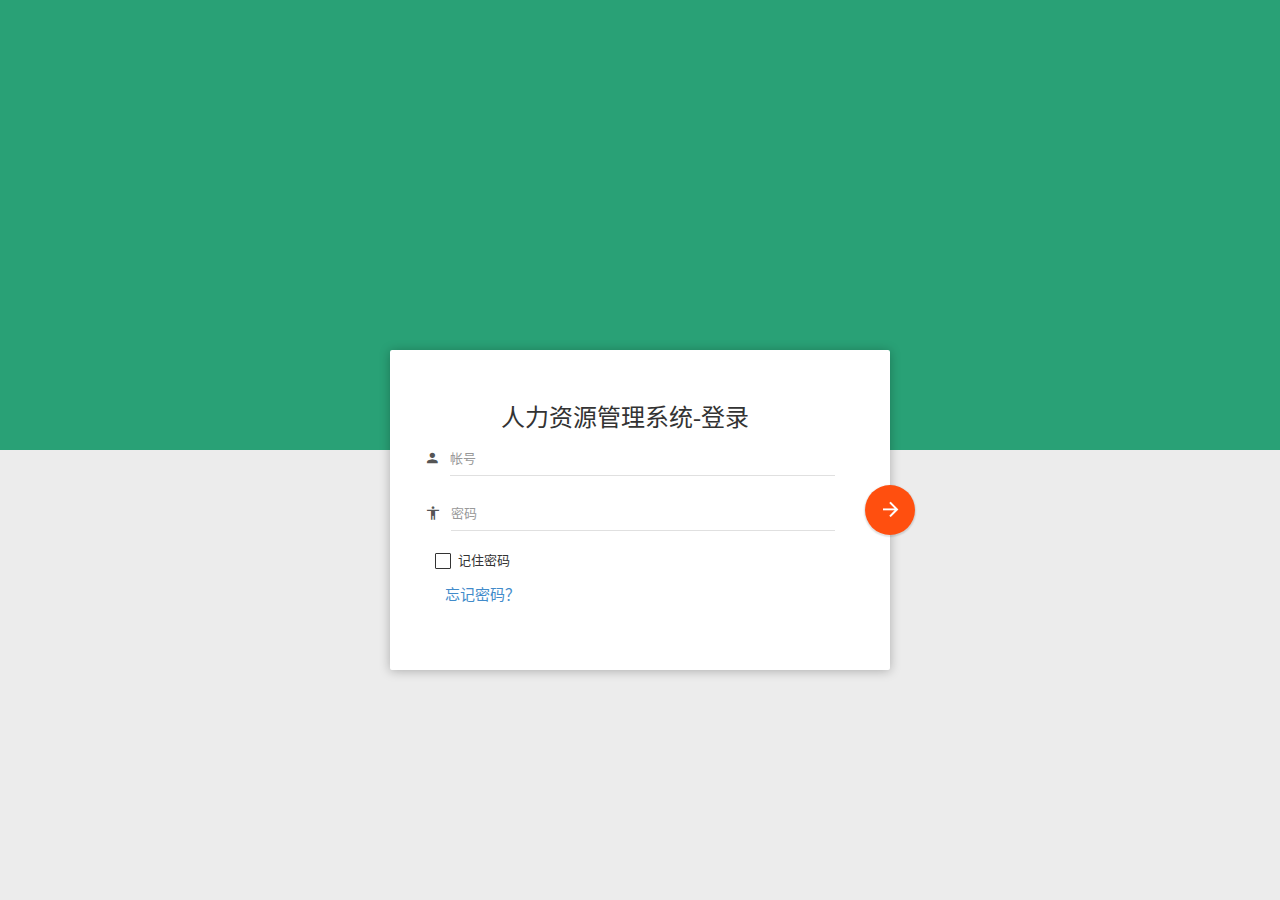
==== src/main/resources/static/login.html @ 1e633b85 "whd" ====
﻿<!DOCTYPE HTML>
<html lang="zh-cn">
<head>
<meta charset="utf-8">
<meta http-equiv="X-UA-Compatible" content="IE=edge">
<meta name="viewport" content="width=device-width, initial-scale=1">
<title>人力资源管理-登陆</title>
<link rel="shortcut icon" href="./favicon.ico" type="image/x-icon">
<!-- <base href="/hrms/static"> -->
<link href="plugins/bootstrap-3.3.0/css/bootstrap.min.css"
	rel="stylesheet" />
<link
	href="plugins/material-design-iconic-font-2.2.0/css/material-design-iconic-font.min.css"
	rel="stylesheet" />
<link href="plugins/waves-0.7.5/waves.min.css" rel="stylesheet" />
<link href="plugins/checkbix/css/checkbix.min.css" rel="stylesheet" />
<link href="css/login.css" rel="stylesheet" />
</head>
<body>

	<div id="login-window">
		<center>
			<h3>人力资源管理系统-登录</h3>
		</center>
		<div class="input-group m-b-20">
			<span class="input-group-addon"><i class="zmdi zmdi-account"></i></span>
			<div class="fg-line">
				<input id="user_account" type="text" class="form-control"
					name="user_account" placeholder="帐号">
			</div>
		</div>
		<div class="input-group m-b-20">
			<span class="input-group-addon"><i class="zmdi zmdi-male"></i></span>
			<div class="fg-line">
				<input id="user_password" type="password" class="form-control"
					name="user_password" placeholder="密码">
			</div>
		</div>
		<div class="checkbox">
			<input id="rememberMe" type="checkbox" class="checkbix"
				data-text="记住密码" name="rememberMe">
		</div>
		<div>
			<a href="foundPwd.html" style="font-size: 15px">&emsp;&emsp;忘记密码？</a>
		</div>

		<a id="login-bt" href="javascript:;"
			class="waves-effect waves-button waves-float"><i
			class="zmdi zmdi-arrow-forward"></i></a>
	</div>
	<script src="plugins/jquery.1.12.4.min.js"></script>
	<script src="plugins/bootstrap-3.3.0/js/bootstrap.min.js"></script>
	<script src="plugins/waves-0.7.5/waves.min.js"></script>
	<script src="plugins/checkbix/js/checkbix.min.js"></script>

	<script src="js/login.js"></script>
	<script type="text/javascript">
		Checkbix.init();
	</script>
</body>
</html>
---- src/main/resources/static/plugins/material-design-iconic-font-2.2.0/css/material-design-iconic-font.min.css ----
@font-face{font-family:Material-Design-Iconic-Font;src:url(../fonts/Material-Design-Iconic-Font.woff2?v=2.2.0) format('woff2'),url(../fonts/Material-Design-Iconic-Font.woff?v=2.2.0) format('woff'),url(../fonts/Material-Design-Iconic-Font.ttf?v=2.2.0) format('truetype')}.zmdi{display:inline-block;font:normal normal normal 14px/1 'Material-Design-Iconic-Font';font-size:inherit;text-rendering:auto;-webkit-font-smoothing:antialiased;-moz-osx-font-smoothing:grayscale}.zmdi-hc-lg{font-size:1.33333333em;line-height:.75em;vertical-align:-15%}.zmdi-hc-2x{font-size:2em}.zmdi-hc-3x{font-size:3em}.zmdi-hc-4x{font-size:4em}.zmdi-hc-5x{font-size:5em}.zmdi-hc-fw{width:1.28571429em;text-align:center}.zmdi-hc-ul{padding-left:0;margin-left:2.14285714em;list-style-type:none}.zmdi-hc-ul>li{position:relative}.zmdi-hc-li{position:absolute;left:-2.14285714em;width:2.14285714em;top:.14285714em;text-align:center}.zmdi-hc-li.zmdi-hc-lg{left:-1.85714286em}.zmdi-hc-border{padding:.1em .25em;border:solid .1em #9e9e9e;border-radius:2px}.zmdi-hc-border-circle{padding:.1em .25em;border:solid .1em #9e9e9e;border-radius:50%}.zmdi.pull-left{float:left;margin-right:.15em}.zmdi.pull-right{float:right;margin-left:.15em}.zmdi-hc-spin{-webkit-animation:zmdi-spin 1.5s infinite linear;animation:zmdi-spin 1.5s infinite linear}.zmdi-hc-spin-reverse{-webkit-animation:zmdi-spin-reverse 1.5s infinite linear;animation:zmdi-spin-reverse 1.5s infinite linear}@-webkit-keyframes zmdi-spin{0%{-webkit-transform:rotate(0deg);transform:rotate(0deg)}100%{-webkit-transform:rotate(359deg);transform:rotate(359deg)}}@keyframes zmdi-spin{0%{-webkit-transform:rotate(0deg);transform:rotate(0deg)}100%{-webkit-transform:rotate(359deg);transform:rotate(359deg)}}@-webkit-keyframes zmdi-spin-reverse{0%{-webkit-transform:rotate(0deg);transform:rotate(0deg)}100%{-webkit-transform:rotate(-359deg);transform:rotate(-359deg)}}@keyframes zmdi-spin-reverse{0%{-webkit-transform:rotate(0deg);transform:rotate(0deg)}100%{-webkit-transform:rotate(-359deg);transform:rotate(-359deg)}}.zmdi-hc-rotate-90{-webkit-transform:rotate(90deg);-ms-transform:rotate(90deg);transform:rotate(90deg)}.zmdi-hc-rotate-180{-webkit-transform:rotate(180deg);-ms-transform:rotate(180deg);transform:rotate(180deg)}.zmdi-hc-rotate-270{-webkit-transform:rotate(270deg);-ms-transform:rotate(270deg);transform:rotate(270deg)}.zmdi-hc-flip-horizontal{-webkit-transform:scale(-1,1);-ms-transform:scale(-1,1);transform:scale(-1,1)}.zmdi-hc-flip-vertical{-webkit-transform:scale(1,-1);-ms-transform:scale(1,-1);transform:scale(1,-1)}.zmdi-hc-stack{position:relative;display:inline-block;width:2em;height:2em;line-height:2em;vertical-align:middle}.zmdi-hc-stack-1x,.zmdi-hc-stack-2x{position:absolute;left:0;width:100%;text-align:center}.zmdi-hc-stack-1x{line-height:inherit}.zmdi-hc-stack-2x{font-size:2em}.zmdi-hc-inverse{color:#fff}.zmdi-3d-rotation:before{content:'\f101'}.zmdi-airplane-off:before{content:'\f102'}.zmdi-airplane:before{content:'\f103'}.zmdi-album:before{content:'\f104'}.zmdi-archive:before{content:'\f105'}.zmdi-assignment-account:before{content:'\f106'}.zmdi-assignment-alert:before{content:'\f107'}.zmdi-assignment-check:before{content:'\f108'}.zmdi-assignment-o:before{content:'\f109'}.zmdi-assignment-return:before{content:'\f10a'}.zmdi-assignment-returned:before{content:'\f10b'}.zmdi-assignment:before{content:'\f10c'}.zmdi-attachment-alt:before{content:'\f10d'}.zmdi-attachment:before{content:'\f10e'}.zmdi-audio:before{content:'\f10f'}.zmdi-badge-check:before{content:'\f110'}.zmdi-balance-wallet:before{content:'\f111'}.zmdi-balance:before{content:'\f112'}.zmdi-battery-alert:before{content:'\f113'}.zmdi-battery-flash:before{content:'\f114'}.zmdi-battery-unknown:before{content:'\f115'}.zmdi-battery:before{content:'\f116'}.zmdi-bike:before{content:'\f117'}.zmdi-block-alt:before{content:'\f118'}.zmdi-block:before{content:'\f119'}.zmdi-boat:before{content:'\f11a'}.zmdi-book-image:before{content:'\f11b'}.zmdi-book:before{content:'\f11c'}.zmdi-bookmark-outline:before{content:'\f11d'}.zmdi-bookmark:before{content:'\f11e'}.zmdi-brush:before{content:'\f11f'}.zmdi-bug:before{content:'\f120'}.zmdi-bus:before{content:'\f121'}.zmdi-cake:before{content:'\f122'}.zmdi-car-taxi:before{content:'\f123'}.zmdi-car-wash:before{content:'\f124'}.zmdi-car:before{content:'\f125'}.zmdi-card-giftcard:before{content:'\f126'}.zmdi-card-membership:before{content:'\f127'}.zmdi-card-travel:before{content:'\f128'}.zmdi-card:before{content:'\f129'}.zmdi-case-check:before{content:'\f12a'}.zmdi-case-download:before{content:'\f12b'}.zmdi-case-play:before{content:'\f12c'}.zmdi-case:before{content:'\f12d'}.zmdi-cast-connected:before{content:'\f12e'}.zmdi-cast:before{content:'\f12f'}.zmdi-chart-donut:before{content:'\f130'}.zmdi-chart:before{content:'\f131'}.zmdi-city-alt:before{content:'\f132'}.zmdi-city:before{content:'\f133'}.zmdi-close-circle-o:before{content:'\f134'}.zmdi-close-circle:before{content:'\f135'}.zmdi-close:before{content:'\f136'}.zmdi-cocktail:before{content:'\f137'}.zmdi-code-setting:before{content:'\f138'}.zmdi-code-smartphone:before{content:'\f139'}.zmdi-code:before{content:'\f13a'}.zmdi-coffee:before{content:'\f13b'}.zmdi-collection-bookmark:before{content:'\f13c'}.zmdi-collection-case-play:before{content:'\f13d'}.zmdi-collection-folder-image:before{content:'\f13e'}.zmdi-collection-image-o:before{content:'\f13f'}.zmdi-collection-image:before{content:'\f140'}.zmdi-collection-item-1:before{content:'\f141'}.zmdi-collection-item-2:before{content:'\f142'}.zmdi-collection-item-3:before{content:'\f143'}.zmdi-collection-item-4:before{content:'\f144'}.zmdi-collection-item-5:before{content:'\f145'}.zmdi-collection-item-6:before{content:'\f146'}.zmdi-collection-item-7:before{content:'\f147'}.zmdi-collection-item-8:before{content:'\f148'}.zmdi-collection-item-9-plus:before{content:'\f149'}.zmdi-collection-item-9:before{content:'\f14a'}.zmdi-collection-item:before{content:'\f14b'}.zmdi-collection-music:before{content:'\f14c'}.zmdi-collection-pdf:before{content:'\f14d'}.zmdi-collection-plus:before{content:'\f14e'}.zmdi-collection-speaker:before{content:'\f14f'}.zmdi-collection-text:before{content:'\f150'}.zmdi-collection-video:before{content:'\f151'}.zmdi-compass:before{content:'\f152'}.zmdi-cutlery:before{content:'\f153'}.zmdi-delete:before{content:'\f154'}.zmdi-dialpad:before{content:'\f155'}.zmdi-dns:before{content:'\f156'}.zmdi-drink:before{content:'\f157'}.zmdi-edit:before{content:'\f158'}.zmdi-email-open:before{content:'\f159'}.zmdi-email:before{content:'\f15a'}.zmdi-eye-off:before{content:'\f15b'}.zmdi-eye:before{content:'\f15c'}.zmdi-eyedropper:before{content:'\f15d'}.zmdi-favorite-outline:before{content:'\f15e'}.zmdi-favorite:before{content:'\f15f'}.zmdi-filter-list:before{content:'\f160'}.zmdi-fire:before{content:'\f161'}.zmdi-flag:before{content:'\f162'}.zmdi-flare:before{content:'\f163'}.zmdi-flash-auto:before{content:'\f164'}.zmdi-flash-off:before{content:'\f165'}.zmdi-flash:before{content:'\f166'}.zmdi-flip:before{content:'\f167'}.zmdi-flower-alt:before{content:'\f168'}.zmdi-flower:before{content:'\f169'}.zmdi-font:before{content:'\f16a'}.zmdi-fullscreen-alt:before{content:'\f16b'}.zmdi-fullscreen-exit:before{content:'\f16c'}.zmdi-fullscreen:before{content:'\f16d'}.zmdi-functions:before{content:'\f16e'}.zmdi-gas-station:before{content:'\f16f'}.zmdi-gesture:before{content:'\f170'}.zmdi-globe-alt:before{content:'\f171'}.zmdi-globe-lock:before{content:'\f172'}.zmdi-globe:before{content:'\f173'}.zmdi-graduation-cap:before{content:'\f174'}.zmdi-home:before{content:'\f175'}.zmdi-hospital-alt:before{content:'\f176'}.zmdi-hospital:before{content:'\f177'}.zmdi-hotel:before{content:'\f178'}.zmdi-hourglass-alt:before{content:'\f179'}.zmdi-hourglass-outline:before{content:'\f17a'}.zmdi-hourglass:before{content:'\f17b'}.zmdi-http:before{content:'\f17c'}.zmdi-image-alt:before{content:'\f17d'}.zmdi-image-o:before{content:'\f17e'}.zmdi-image:before{content:'\f17f'}.zmdi-inbox:before{content:'\f180'}.zmdi-invert-colors-off:before{content:'\f181'}.zmdi-invert-colors:before{content:'\f182'}.zmdi-key:before{content:'\f183'}.zmdi-label-alt-outline:before{content:'\f184'}.zmdi-label-alt:before{content:'\f185'}.zmdi-label-heart:before{content:'\f186'}.zmdi-label:before{content:'\f187'}.zmdi-labels:before{content:'\f188'}.zmdi-lamp:before{content:'\f189'}.zmdi-landscape:before{content:'\f18a'}.zmdi-layers-off:before{content:'\f18b'}.zmdi-layers:before{content:'\f18c'}.zmdi-library:before{content:'\f18d'}.zmdi-link:before{content:'\f18e'}.zmdi-lock-open:before{content:'\f18f'}.zmdi-lock-outline:before{content:'\f190'}.zmdi-lock:before{content:'\f191'}.zmdi-mail-reply-all:before{content:'\f192'}.zmdi-mail-reply:before{content:'\f193'}.zmdi-mail-send:before{content:'\f194'}.zmdi-mall:before{content:'\f195'}.zmdi-map:before{content:'\f196'}.zmdi-menu:before{content:'\f197'}.zmdi-money-box:before{content:'\f198'}.zmdi-money-off:before{content:'\f199'}.zmdi-money:before{content:'\f19a'}.zmdi-more-vert:before{content:'\f19b'}.zmdi-more:before{content:'\f19c'}.zmdi-movie-alt:before{content:'\f19d'}.zmdi-movie:before{content:'\f19e'}.zmdi-nature-people:before{content:'\f19f'}.zmdi-nature:before{content:'\f1a0'}.zmdi-navigation:before{content:'\f1a1'}.zmdi-open-in-browser:before{content:'\f1a2'}.zmdi-open-in-new:before{content:'\f1a3'}.zmdi-palette:before{content:'\f1a4'}.zmdi-parking:before{content:'\f1a5'}.zmdi-pin-account:before{content:'\f1a6'}.zmdi-pin-assistant:before{content:'\f1a7'}.zmdi-pin-drop:before{content:'\f1a8'}.zmdi-pin-help:before{content:'\f1a9'}.zmdi-pin-off:before{content:'\f1aa'}.zmdi-pin:before{content:'\f1ab'}.zmdi-pizza:before{content:'\f1ac'}.zmdi-plaster:before{content:'\f1ad'}.zmdi-power-setting:before{content:'\f1ae'}.zmdi-power:before{content:'\f1af'}.zmdi-print:before{content:'\f1b0'}.zmdi-puzzle-piece:before{content:'\f1b1'}.zmdi-quote:before{content:'\f1b2'}.zmdi-railway:before{content:'\f1b3'}.zmdi-receipt:before{content:'\f1b4'}.zmdi-refresh-alt:before{content:'\f1b5'}.zmdi-refresh-sync-alert:before{content:'\f1b6'}.zmdi-refresh-sync-off:before{content:'\f1b7'}.zmdi-refresh-sync:before{content:'\f1b8'}.zmdi-refresh:before{content:'\f1b9'}.zmdi-roller:before{content:'\f1ba'}.zmdi-ruler:before{content:'\f1bb'}.zmdi-scissors:before{content:'\f1bc'}.zmdi-screen-rotation-lock:before{content:'\f1bd'}.zmdi-screen-rotation:before{content:'\f1be'}.zmdi-search-for:before{content:'\f1bf'}.zmdi-search-in-file:before{content:'\f1c0'}.zmdi-search-in-page:before{content:'\f1c1'}.zmdi-search-replace:before{content:'\f1c2'}.zmdi-search:before{content:'\f1c3'}.zmdi-seat:before{content:'\f1c4'}.zmdi-settings-square:before{content:'\f1c5'}.zmdi-settings:before{content:'\f1c6'}.zmdi-shield-check:before{content:'\f1c7'}.zmdi-shield-security:before{content:'\f1c8'}.zmdi-shopping-basket:before{content:'\f1c9'}.zmdi-shopping-cart-plus:before{content:'\f1ca'}.zmdi-shopping-cart:before{content:'\f1cb'}.zmdi-sign-in:before{content:'\f1cc'}.zmdi-sort-amount-asc:before{content:'\f1cd'}.zmdi-sort-amount-desc:before{content:'\f1ce'}.zmdi-sort-asc:before{content:'\f1cf'}.zmdi-sort-desc:before{content:'\f1d0'}.zmdi-spellcheck:before{content:'\f1d1'}.zmdi-storage:before{content:'\f1d2'}.zmdi-store-24:before{content:'\f1d3'}.zmdi-store:before{content:'\f1d4'}.zmdi-subway:before{content:'\f1d5'}.zmdi-sun:before{content:'\f1d6'}.zmdi-tab-unselected:before{content:'\f1d7'}.zmdi-tab:before{content:'\f1d8'}.zmdi-tag-close:before{content:'\f1d9'}.zmdi-tag-more:before{content:'\f1da'}.zmdi-tag:before{content:'\f1db'}.zmdi-thumb-down:before{content:'\f1dc'}.zmdi-thumb-up-down:before{content:'\f1dd'}.zmdi-thumb-up:before{content:'\f1de'}.zmdi-ticket-star:before{content:'\f1df'}.zmdi-toll:before{content:'\f1e0'}.zmdi-toys:before{content:'\f1e1'}.zmdi-traffic:before{content:'\f1e2'}.zmdi-translate:before{content:'\f1e3'}.zmdi-triangle-down:before{content:'\f1e4'}.zmdi-triangle-up:before{content:'\f1e5'}.zmdi-truck:before{content:'\f1e6'}.zmdi-turning-sign:before{content:'\f1e7'}.zmdi-wallpaper:before{content:'\f1e8'}.zmdi-washing-machine:before{content:'\f1e9'}.zmdi-window-maximize:before{content:'\f1ea'}.zmdi-window-minimize:before{content:'\f1eb'}.zmdi-window-restore:before{content:'\f1ec'}.zmdi-wrench:before{content:'\f1ed'}.zmdi-zoom-in:before{content:'\f1ee'}.zmdi-zoom-out:before{content:'\f1ef'}.zmdi-alert-circle-o:before{content:'\f1f0'}.zmdi-alert-circle:before{content:'\f1f1'}.zmdi-alert-octagon:before{content:'\f1f2'}.zmdi-alert-polygon:before{content:'\f1f3'}.zmdi-alert-triangle:before{content:'\f1f4'}.zmdi-help-outline:before{content:'\f1f5'}.zmdi-help:before{content:'\f1f6'}.zmdi-info-outline:before{content:'\f1f7'}.zmdi-info:before{content:'\f1f8'}.zmdi-notifications-active:before{content:'\f1f9'}.zmdi-notifications-add:before{content:'\f1fa'}.zmdi-notifications-none:before{content:'\f1fb'}.zmdi-notifications-off:before{content:'\f1fc'}.zmdi-notifications-paused:before{content:'\f1fd'}.zmdi-notifications:before{content:'\f1fe'}.zmdi-account-add:before{content:'\f1ff'}.zmdi-account-box-mail:before{content:'\f200'}.zmdi-account-box-o:before{content:'\f201'}.zmdi-account-box-phone:before{content:'\f202'}.zmdi-account-box:before{content:'\f203'}.zmdi-account-calendar:before{content:'\f204'}.zmdi-account-circle:before{content:'\f205'}.zmdi-account-o:before{content:'\f206'}.zmdi-account:before{content:'\f207'}.zmdi-accounts-add:before{content:'\f208'}.zmdi-accounts-alt:before{content:'\f209'}.zmdi-accounts-list-alt:before{content:'\f20a'}.zmdi-accounts-list:before{content:'\f20b'}.zmdi-accounts-outline:before{content:'\f20c'}.zmdi-accounts:before{content:'\f20d'}.zmdi-face:before{content:'\f20e'}.zmdi-female:before{content:'\f20f'}.zmdi-male-alt:before{content:'\f210'}.zmdi-male-female:before{content:'\f211'}.zmdi-male:before{content:'\f212'}.zmdi-mood-bad:before{content:'\f213'}.zmdi-mood:before{content:'\f214'}.zmdi-run:before{content:'\f215'}.zmdi-walk:before{content:'\f216'}.zmdi-cloud-box:before{content:'\f217'}.zmdi-cloud-circle:before{content:'\f218'}.zmdi-cloud-done:before{content:'\f219'}.zmdi-cloud-download:before{content:'\f21a'}.zmdi-cloud-off:before{content:'\f21b'}.zmdi-cloud-outline-alt:before{content:'\f21c'}.zmdi-cloud-outline:before{content:'\f21d'}.zmdi-cloud-upload:before{content:'\f21e'}.zmdi-cloud:before{content:'\f21f'}.zmdi-download:before{content:'\f220'}.zmdi-file-plus:before{content:'\f221'}.zmdi-file-text:before{content:'\f222'}.zmdi-file:before{content:'\f223'}.zmdi-folder-outline:before{content:'\f224'}.zmdi-folder-person:before{content:'\f225'}.zmdi-folder-star-alt:before{content:'\f226'}.zmdi-folder-star:before{content:'\f227'}.zmdi-folder:before{content:'\f228'}.zmdi-gif:before{content:'\f229'}.zmdi-upload:before{content:'\f22a'}.zmdi-border-all:before{content:'\f22b'}.zmdi-border-bottom:before{content:'\f22c'}.zmdi-border-clear:before{content:'\f22d'}.zmdi-border-color:before{content:'\f22e'}.zmdi-border-horizontal:before{content:'\f22f'}.zmdi-border-inner:before{content:'\f230'}.zmdi-border-left:before{content:'\f231'}.zmdi-border-outer:before{content:'\f232'}.zmdi-border-right:before{content:'\f233'}.zmdi-border-style:before{content:'\f234'}.zmdi-border-top:before{content:'\f235'}.zmdi-border-vertical:before{content:'\f236'}.zmdi-copy:before{content:'\f237'}.zmdi-crop:before{content:'\f238'}.zmdi-format-align-center:before{content:'\f239'}.zmdi-format-align-justify:before{content:'\f23a'}.zmdi-format-align-left:before{content:'\f23b'}.zmdi-format-align-right:before{content:'\f23c'}.zmdi-format-bold:before{content:'\f23d'}.zmdi-format-clear-all:before{content:'\f23e'}.zmdi-format-clear:before{content:'\f23f'}.zmdi-format-color-fill:before{content:'\f240'}.zmdi-format-color-reset:before{content:'\f241'}.zmdi-format-color-text:before{content:'\f242'}.zmdi-format-indent-decrease:before{content:'\f243'}.zmdi-format-indent-increase:before{content:'\f244'}.zmdi-format-italic:before{content:'\f245'}.zmdi-format-line-spacing:before{content:'\f246'}.zmdi-format-list-bulleted:before{content:'\f247'}.zmdi-format-list-numbered:before{content:'\f248'}.zmdi-format-ltr:before{content:'\f249'}.zmdi-format-rtl:before{content:'\f24a'}.zmdi-format-size:before{content:'\f24b'}.zmdi-format-strikethrough-s:before{content:'\f24c'}.zmdi-format-strikethrough:before{content:'\f24d'}.zmdi-format-subject:before{content:'\f24e'}.zmdi-format-underlined:before{content:'\f24f'}.zmdi-format-valign-bottom:before{content:'\f250'}.zmdi-format-valign-center:before{content:'\f251'}.zmdi-format-valign-top:before{content:'\f252'}.zmdi-redo:before{content:'\f253'}.zmdi-select-all:before{content:'\f254'}.zmdi-space-bar:before{content:'\f255'}.zmdi-text-format:before{content:'\f256'}.zmdi-transform:before{content:'\f257'}.zmdi-undo:before{content:'\f258'}.zmdi-wrap-text:before{content:'\f259'}.zmdi-comment-alert:before{content:'\f25a'}.zmdi-comment-alt-text:before{content:'\f25b'}.zmdi-comment-alt:before{content:'\f25c'}.zmdi-comment-edit:before{content:'\f25d'}.zmdi-comment-image:before{content:'\f25e'}.zmdi-comment-list:before{content:'\f25f'}.zmdi-comment-more:before{content:'\f260'}.zmdi-comment-outline:before{content:'\f261'}.zmdi-comment-text-alt:before{content:'\f262'}.zmdi-comment-text:before{content:'\f263'}.zmdi-comment-video:before{content:'\f264'}.zmdi-comment:before{content:'\f265'}.zmdi-comments:before{content:'\f266'}.zmdi-check-all:before{content:'\f267'}.zmdi-check-circle-u:before{content:'\f268'}.zmdi-check-circle:before{content:'\f269'}.zmdi-check-square:before{content:'\f26a'}.zmdi-check:before{content:'\f26b'}.zmdi-circle-o:before{content:'\f26c'}.zmdi-circle:before{content:'\f26d'}.zmdi-dot-circle-alt:before{content:'\f26e'}.zmdi-dot-circle:before{content:'\f26f'}.zmdi-minus-circle-outline:before{content:'\f270'}.zmdi-minus-circle:before{content:'\f271'}.zmdi-minus-square:before{content:'\f272'}.zmdi-minus:before{content:'\f273'}.zmdi-plus-circle-o-duplicate:before{content:'\f274'}.zmdi-plus-circle-o:before{content:'\f275'}.zmdi-plus-circle:before{content:'\f276'}.zmdi-plus-square:before{content:'\f277'}.zmdi-plus:before{content:'\f278'}.zmdi-square-o:before{content:'\f279'}.zmdi-star-circle:before{content:'\f27a'}.zmdi-star-half:before{content:'\f27b'}.zmdi-star-outline:before{content:'\f27c'}.zmdi-star:before{content:'\f27d'}.zmdi-bluetooth-connected:before{content:'\f27e'}.zmdi-bluetooth-off:before{content:'\f27f'}.zmdi-bluetooth-search:before{content:'\f280'}.zmdi-bluetooth-setting:before{content:'\f281'}.zmdi-bluetooth:before{content:'\f282'}.zmdi-camera-add:before{content:'\f283'}.zmdi-camera-alt:before{content:'\f284'}.zmdi-camera-bw:before{content:'\f285'}.zmdi-camera-front:before{content:'\f286'}.zmdi-camera-mic:before{content:'\f287'}.zmdi-camera-party-mode:before{content:'\f288'}.zmdi-camera-rear:before{content:'\f289'}.zmdi-camera-roll:before{content:'\f28a'}.zmdi-camera-switch:before{content:'\f28b'}.zmdi-camera:before{content:'\f28c'}.zmdi-card-alert:before{content:'\f28d'}.zmdi-card-off:before{content:'\f28e'}.zmdi-card-sd:before{content:'\f28f'}.zmdi-card-sim:before{content:'\f290'}.zmdi-desktop-mac:before{content:'\f291'}.zmdi-desktop-windows:before{content:'\f292'}.zmdi-device-hub:before{content:'\f293'}.zmdi-devices-off:before{content:'\f294'}.zmdi-devices:before{content:'\f295'}.zmdi-dock:before{content:'\f296'}.zmdi-floppy:before{content:'\f297'}.zmdi-gamepad:before{content:'\f298'}.zmdi-gps-dot:before{content:'\f299'}.zmdi-gps-off:before{content:'\f29a'}.zmdi-gps:before{content:'\f29b'}.zmdi-headset-mic:before{content:'\f29c'}.zmdi-headset:before{content:'\f29d'}.zmdi-input-antenna:before{content:'\f29e'}.zmdi-input-composite:before{content:'\f29f'}.zmdi-input-hdmi:before{content:'\f2a0'}.zmdi-input-power:before{content:'\f2a1'}.zmdi-input-svideo:before{content:'\f2a2'}.zmdi-keyboard-hide:before{content:'\f2a3'}.zmdi-keyboard:before{content:'\f2a4'}.zmdi-laptop-chromebook:before{content:'\f2a5'}.zmdi-laptop-mac:before{content:'\f2a6'}.zmdi-laptop:before{content:'\f2a7'}.zmdi-mic-off:before{content:'\f2a8'}.zmdi-mic-outline:before{content:'\f2a9'}.zmdi-mic-setting:before{content:'\f2aa'}.zmdi-mic:before{content:'\f2ab'}.zmdi-mouse:before{content:'\f2ac'}.zmdi-network-alert:before{content:'\f2ad'}.zmdi-network-locked:before{content:'\f2ae'}.zmdi-network-off:before{content:'\f2af'}.zmdi-network-outline:before{content:'\f2b0'}.zmdi-network-setting:before{content:'\f2b1'}.zmdi-network:before{content:'\f2b2'}.zmdi-phone-bluetooth:before{content:'\f2b3'}.zmdi-phone-end:before{content:'\f2b4'}.zmdi-phone-forwarded:before{content:'\f2b5'}.zmdi-phone-in-talk:before{content:'\f2b6'}.zmdi-phone-locked:before{content:'\f2b7'}.zmdi-phone-missed:before{content:'\f2b8'}.zmdi-phone-msg:before{content:'\f2b9'}.zmdi-phone-paused:before{content:'\f2ba'}.zmdi-phone-ring:before{content:'\f2bb'}.zmdi-phone-setting:before{content:'\f2bc'}.zmdi-phone-sip:before{content:'\f2bd'}.zmdi-phone:before{content:'\f2be'}.zmdi-portable-wifi-changes:before{content:'\f2bf'}.zmdi-portable-wifi-off:before{content:'\f2c0'}.zmdi-portable-wifi:before{content:'\f2c1'}.zmdi-radio:before{content:'\f2c2'}.zmdi-reader:before{content:'\f2c3'}.zmdi-remote-control-alt:before{content:'\f2c4'}.zmdi-remote-control:before{content:'\f2c5'}.zmdi-router:before{content:'\f2c6'}.zmdi-scanner:before{content:'\f2c7'}.zmdi-smartphone-android:before{content:'\f2c8'}.zmdi-smartphone-download:before{content:'\f2c9'}.zmdi-smartphone-erase:before{content:'\f2ca'}.zmdi-smartphone-info:before{content:'\f2cb'}.zmdi-smartphone-iphone:before{content:'\f2cc'}.zmdi-smartphone-landscape-lock:before{content:'\f2cd'}.zmdi-smartphone-landscape:before{content:'\f2ce'}.zmdi-smartphone-lock:before{content:'\f2cf'}.zmdi-smartphone-portrait-lock:before{content:'\f2d0'}.zmdi-smartphone-ring:before{content:'\f2d1'}.zmdi-smartphone-setting:before{content:'\f2d2'}.zmdi-smartphone-setup:before{content:'\f2d3'}.zmdi-smartphone:before{content:'\f2d4'}.zmdi-speaker:before{content:'\f2d5'}.zmdi-tablet-android:before{content:'\f2d6'}.zmdi-tablet-mac:before{content:'\f2d7'}.zmdi-tablet:before{content:'\f2d8'}.zmdi-tv-alt-play:before{content:'\f2d9'}.zmdi-tv-list:before{content:'\f2da'}.zmdi-tv-play:before{content:'\f2db'}.zmdi-tv:before{content:'\f2dc'}.zmdi-usb:before{content:'\f2dd'}.zmdi-videocam-off:before{content:'\f2de'}.zmdi-videocam-switch:before{content:'\f2df'}.zmdi-videocam:before{content:'\f2e0'}.zmdi-watch:before{content:'\f2e1'}.zmdi-wifi-alt-2:before{content:'\f2e2'}.zmdi-wifi-alt:before{content:'\f2e3'}.zmdi-wifi-info:before{content:'\f2e4'}.zmdi-wifi-lock:before{content:'\f2e5'}.zmdi-wifi-off:before{content:'\f2e6'}.zmdi-wifi-outline:before{content:'\f2e7'}.zmdi-wifi:before{content:'\f2e8'}.zmdi-arrow-left-bottom:before{content:'\f2e9'}.zmdi-arrow-left:before{content:'\f2ea'}.zmdi-arrow-merge:before{content:'\f2eb'}.zmdi-arrow-missed:before{content:'\f2ec'}.zmdi-arrow-right-top:before{content:'\f2ed'}.zmdi-arrow-right:before{content:'\f2ee'}.zmdi-arrow-split:before{content:'\f2ef'}.zmdi-arrows:before{content:'\f2f0'}.zmdi-caret-down-circle:before{content:'\f2f1'}.zmdi-caret-down:before{content:'\f2f2'}.zmdi-caret-left-circle:before{content:'\f2f3'}.zmdi-caret-left:before{content:'\f2f4'}.zmdi-caret-right-circle:before{content:'\f2f5'}.zmdi-caret-right:before{content:'\f2f6'}.zmdi-caret-up-circle:before{content:'\f2f7'}.zmdi-caret-up:before{content:'\f2f8'}.zmdi-chevron-down:before{content:'\f2f9'}.zmdi-chevron-left:before{content:'\f2fa'}.zmdi-chevron-right:before{content:'\f2fb'}.zmdi-chevron-up:before{content:'\f2fc'}.zmdi-forward:before{content:'\f2fd'}.zmdi-long-arrow-down:before{content:'\f2fe'}.zmdi-long-arrow-left:before{content:'\f2ff'}.zmdi-long-arrow-return:before{content:'\f300'}.zmdi-long-arrow-right:before{content:'\f301'}.zmdi-long-arrow-tab:before{content:'\f302'}.zmdi-long-arrow-up:before{content:'\f303'}.zmdi-rotate-ccw:before{content:'\f304'}.zmdi-rotate-cw:before{content:'\f305'}.zmdi-rotate-left:before{content:'\f306'}.zmdi-rotate-right:before{content:'\f307'}.zmdi-square-down:before{content:'\f308'}.zmdi-square-right:before{content:'\f309'}.zmdi-swap-alt:before{content:'\f30a'}.zmdi-swap-vertical-circle:before{content:'\f30b'}.zmdi-swap-vertical:before{content:'\f30c'}.zmdi-swap:before{content:'\f30d'}.zmdi-trending-down:before{content:'\f30e'}.zmdi-trending-flat:before{content:'\f30f'}.zmdi-trending-up:before{content:'\f310'}.zmdi-unfold-less:before{content:'\f311'}.zmdi-unfold-more:before{content:'\f312'}.zmdi-apps:before{content:'\f313'}.zmdi-grid-off:before{content:'\f314'}.zmdi-grid:before{content:'\f315'}.zmdi-view-agenda:before{content:'\f316'}.zmdi-view-array:before{content:'\f317'}.zmdi-view-carousel:before{content:'\f318'}.zmdi-view-column:before{content:'\f319'}.zmdi-view-comfy:before{content:'\f31a'}.zmdi-view-compact:before{content:'\f31b'}.zmdi-view-dashboard:before{content:'\f31c'}.zmdi-view-day:before{content:'\f31d'}.zmdi-view-headline:before{content:'\f31e'}.zmdi-view-list-alt:before{content:'\f31f'}.zmdi-view-list:before{content:'\f320'}.zmdi-view-module:before{content:'\f321'}.zmdi-view-quilt:before{content:'\f322'}.zmdi-view-stream:before{content:'\f323'}.zmdi-view-subtitles:before{content:'\f324'}.zmdi-view-toc:before{content:'\f325'}.zmdi-view-web:before{content:'\f326'}.zmdi-view-week:before{content:'\f327'}.zmdi-widgets:before{content:'\f328'}.zmdi-alarm-check:before{content:'\f329'}.zmdi-alarm-off:before{content:'\f32a'}.zmdi-alarm-plus:before{content:'\f32b'}.zmdi-alarm-snooze:before{content:'\f32c'}.zmdi-alarm:before{content:'\f32d'}.zmdi-calendar-alt:before{content:'\f32e'}.zmdi-calendar-check:before{content:'\f32f'}.zmdi-calendar-close:before{content:'\f330'}.zmdi-calendar-note:before{content:'\f331'}.zmdi-calendar:before{content:'\f332'}.zmdi-time-countdown:before{content:'\f333'}.zmdi-time-interval:before{content:'\f334'}.zmdi-time-restore-setting:before{content:'\f335'}.zmdi-time-restore:before{content:'\f336'}.zmdi-time:before{content:'\f337'}.zmdi-timer-off:before{content:'\f338'}.zmdi-timer:before{content:'\f339'}.zmdi-android-alt:before{content:'\f33a'}.zmdi-android:before{content:'\f33b'}.zmdi-apple:before{content:'\f33c'}.zmdi-behance:before{content:'\f33d'}.zmdi-codepen:before{content:'\f33e'}.zmdi-dribbble:before{content:'\f33f'}.zmdi-dropbox:before{content:'\f340'}.zmdi-evernote:before{content:'\f341'}.zmdi-facebook-box:before{content:'\f342'}.zmdi-facebook:before{content:'\f343'}.zmdi-github-box:before{content:'\f344'}.zmdi-github:before{content:'\f345'}.zmdi-google-drive:before{content:'\f346'}.zmdi-google-earth:before{content:'\f347'}.zmdi-google-glass:before{content:'\f348'}.zmdi-google-maps:before{content:'\f349'}.zmdi-google-pages:before{content:'\f34a'}.zmdi-google-play:before{content:'\f34b'}.zmdi-google-plus-box:before{content:'\f34c'}.zmdi-google-plus:before{content:'\f34d'}.zmdi-google:before{content:'\f34e'}.zmdi-instagram:before{content:'\f34f'}.zmdi-language-css3:before{content:'\f350'}.zmdi-language-html5:before{content:'\f351'}.zmdi-language-javascript:before{content:'\f352'}.zmdi-language-python-alt:before{content:'\f353'}.zmdi-language-python:before{content:'\f354'}.zmdi-lastfm:before{content:'\f355'}.zmdi-linkedin-box:before{content:'\f356'}.zmdi-paypal:before{content:'\f357'}.zmdi-pinterest-box:before{content:'\f358'}.zmdi-pocket:before{content:'\f359'}.zmdi-polymer:before{content:'\f35a'}.zmdi-share:before{content:'\f35b'}.zmdi-stackoverflow:before{content:'\f35c'}.zmdi-steam-square:before{content:'\f35d'}.zmdi-steam:before{content:'\f35e'}.zmdi-twitter-box:before{content:'\f35f'}.zmdi-twitter:before{content:'\f360'}.zmdi-vk:before{content:'\f361'}.zmdi-wikipedia:before{content:'\f362'}.zmdi-windows:before{content:'\f363'}.zmdi-aspect-ratio-alt:before{content:'\f364'}.zmdi-aspect-ratio:before{content:'\f365'}.zmdi-blur-circular:before{content:'\f366'}.zmdi-blur-linear:before{content:'\f367'}.zmdi-blur-off:before{content:'\f368'}.zmdi-blur:before{content:'\f369'}.zmdi-brightness-2:before{content:'\f36a'}.zmdi-brightness-3:before{content:'\f36b'}.zmdi-brightness-4:before{content:'\f36c'}.zmdi-brightness-5:before{content:'\f36d'}.zmdi-brightness-6:before{content:'\f36e'}.zmdi-brightness-7:before{content:'\f36f'}.zmdi-brightness-auto:before{content:'\f370'}.zmdi-brightness-setting:before{content:'\f371'}.zmdi-broken-image:before{content:'\f372'}.zmdi-center-focus-strong:before{content:'\f373'}.zmdi-center-focus-weak:before{content:'\f374'}.zmdi-compare:before{content:'\f375'}.zmdi-crop-16-9:before{content:'\f376'}.zmdi-crop-3-2:before{content:'\f377'}.zmdi-crop-5-4:before{content:'\f378'}.zmdi-crop-7-5:before{content:'\f379'}.zmdi-crop-din:before{content:'\f37a'}.zmdi-crop-free:before{content:'\f37b'}.zmdi-crop-landscape:before{content:'\f37c'}.zmdi-crop-portrait:before{content:'\f37d'}.zmdi-crop-square:before{content:'\f37e'}.zmdi-exposure-alt:before{content:'\f37f'}.zmdi-exposure:before{content:'\f380'}.zmdi-filter-b-and-w:before{content:'\f381'}.zmdi-filter-center-focus:before{content:'\f382'}.zmdi-filter-frames:before{content:'\f383'}.zmdi-filter-tilt-shift:before{content:'\f384'}.zmdi-gradient:before{content:'\f385'}.zmdi-grain:before{content:'\f386'}.zmdi-graphic-eq:before{content:'\f387'}.zmdi-hdr-off:before{content:'\f388'}.zmdi-hdr-strong:before{content:'\f389'}.zmdi-hdr-weak:before{content:'\f38a'}.zmdi-hdr:before{content:'\f38b'}.zmdi-iridescent:before{content:'\f38c'}.zmdi-leak-off:before{content:'\f38d'}.zmdi-leak:before{content:'\f38e'}.zmdi-looks:before{content:'\f38f'}.zmdi-loupe:before{content:'\f390'}.zmdi-panorama-horizontal:before{content:'\f391'}.zmdi-panorama-vertical:before{content:'\f392'}.zmdi-panorama-wide-angle:before{content:'\f393'}.zmdi-photo-size-select-large:before{content:'\f394'}.zmdi-photo-size-select-small:before{content:'\f395'}.zmdi-picture-in-picture:before{content:'\f396'}.zmdi-slideshow:before{content:'\f397'}.zmdi-texture:before{content:'\f398'}.zmdi-tonality:before{content:'\f399'}.zmdi-vignette:before{content:'\f39a'}.zmdi-wb-auto:before{content:'\f39b'}.zmdi-eject-alt:before{content:'\f39c'}.zmdi-eject:before{content:'\f39d'}.zmdi-equalizer:before{content:'\f39e'}.zmdi-fast-forward:before{content:'\f39f'}.zmdi-fast-rewind:before{content:'\f3a0'}.zmdi-forward-10:before{content:'\f3a1'}.zmdi-forward-30:before{content:'\f3a2'}.zmdi-forward-5:before{content:'\f3a3'}.zmdi-hearing:before{content:'\f3a4'}.zmdi-pause-circle-outline:before{content:'\f3a5'}.zmdi-pause-circle:before{content:'\f3a6'}.zmdi-pause:before{content:'\f3a7'}.zmdi-play-circle-outline:before{content:'\f3a8'}.zmdi-play-circle:before{content:'\f3a9'}.zmdi-play:before{content:'\f3aa'}.zmdi-playlist-audio:before{content:'\f3ab'}.zmdi-playlist-plus:before{content:'\f3ac'}.zmdi-repeat-one:before{content:'\f3ad'}.zmdi-repeat:before{content:'\f3ae'}.zmdi-replay-10:before{content:'\f3af'}.zmdi-replay-30:before{content:'\f3b0'}.zmdi-replay-5:before{content:'\f3b1'}.zmdi-replay:before{content:'\f3b2'}.zmdi-shuffle:before{content:'\f3b3'}.zmdi-skip-next:before{content:'\f3b4'}.zmdi-skip-previous:before{content:'\f3b5'}.zmdi-stop:before{content:'\f3b6'}.zmdi-surround-sound:before{content:'\f3b7'}.zmdi-tune:before{content:'\f3b8'}.zmdi-volume-down:before{content:'\f3b9'}.zmdi-volume-mute:before{content:'\f3ba'}.zmdi-volume-off:before{content:'\f3bb'}.zmdi-volume-up:before{content:'\f3bc'}.zmdi-n-1-square:before{content:'\f3bd'}.zmdi-n-2-square:before{content:'\f3be'}.zmdi-n-3-square:before{content:'\f3bf'}.zmdi-n-4-square:before{content:'\f3c0'}.zmdi-n-5-square:before{content:'\f3c1'}.zmdi-n-6-square:before{content:'\f3c2'}.zmdi-neg-1:before{content:'\f3c3'}.zmdi-neg-2:before{content:'\f3c4'}.zmdi-plus-1:before{content:'\f3c5'}.zmdi-plus-2:before{content:'\f3c6'}.zmdi-sec-10:before{content:'\f3c7'}.zmdi-sec-3:before{content:'\f3c8'}.zmdi-zero:before{content:'\f3c9'}.zmdi-airline-seat-flat-angled:before{content:'\f3ca'}.zmdi-airline-seat-flat:before{content:'\f3cb'}.zmdi-airline-seat-individual-suite:before{content:'\f3cc'}.zmdi-airline-seat-legroom-extra:before{content:'\f3cd'}.zmdi-airline-seat-legroom-normal:before{content:'\f3ce'}.zmdi-airline-seat-legroom-reduced:before{content:'\f3cf'}.zmdi-airline-seat-recline-extra:before{content:'\f3d0'}.zmdi-airline-seat-recline-normal:before{content:'\f3d1'}.zmdi-airplay:before{content:'\f3d2'}.zmdi-closed-caption:before{content:'\f3d3'}.zmdi-confirmation-number:before{content:'\f3d4'}.zmdi-developer-board:before{content:'\f3d5'}.zmdi-disc-full:before{content:'\f3d6'}.zmdi-explicit:before{content:'\f3d7'}.zmdi-flight-land:before{content:'\f3d8'}.zmdi-flight-takeoff:before{content:'\f3d9'}.zmdi-flip-to-back:before{content:'\f3da'}.zmdi-flip-to-front:before{content:'\f3db'}.zmdi-group-work:before{content:'\f3dc'}.zmdi-hd:before{content:'\f3dd'}.zmdi-hq:before{content:'\f3de'}.zmdi-markunread-mailbox:before{content:'\f3df'}.zmdi-memory:before{content:'\f3e0'}.zmdi-nfc:before{content:'\f3e1'}.zmdi-play-for-work:before{content:'\f3e2'}.zmdi-power-input:before{content:'\f3e3'}.zmdi-present-to-all:before{content:'\f3e4'}.zmdi-satellite:before{content:'\f3e5'}.zmdi-tap-and-play:before{content:'\f3e6'}.zmdi-vibration:before{content:'\f3e7'}.zmdi-voicemail:before{content:'\f3e8'}.zmdi-group:before{content:'\f3e9'}.zmdi-rss:before{content:'\f3ea'}.zmdi-shape:before{content:'\f3eb'}.zmdi-spinner:before{content:'\f3ec'}.zmdi-ungroup:before{content:'\f3ed'}.zmdi-500px:before{content:'\f3ee'}.zmdi-8tracks:before{content:'\f3ef'}.zmdi-amazon:before{content:'\f3f0'}.zmdi-blogger:before{content:'\f3f1'}.zmdi-delicious:before{content:'\f3f2'}.zmdi-disqus:before{content:'\f3f3'}.zmdi-flattr:before{content:'\f3f4'}.zmdi-flickr:before{content:'\f3f5'}.zmdi-github-alt:before{content:'\f3f6'}.zmdi-google-old:before{content:'\f3f7'}.zmdi-linkedin:before{content:'\f3f8'}.zmdi-odnoklassniki:before{content:'\f3f9'}.zmdi-outlook:before{content:'\f3fa'}.zmdi-paypal-alt:before{content:'\f3fb'}.zmdi-pinterest:before{content:'\f3fc'}.zmdi-playstation:before{content:'\f3fd'}.zmdi-reddit:before{content:'\f3fe'}.zmdi-skype:before{content:'\f3ff'}.zmdi-slideshare:before{content:'\f400'}.zmdi-soundcloud:before{content:'\f401'}.zmdi-tumblr:before{content:'\f402'}.zmdi-twitch:before{content:'\f403'}.zmdi-vimeo:before{content:'\f404'}.zmdi-whatsapp:before{content:'\f405'}.zmdi-xbox:before{content:'\f406'}.zmdi-yahoo:before{content:'\f407'}.zmdi-youtube-play:before{content:'\f408'}.zmdi-youtube:before{content:'\f409'}.zmdi-3d-rotation:before{content:'\f101'}.zmdi-airplane-off:before{content:'\f102'}.zmdi-airplane:before{content:'\f103'}.zmdi-album:before{content:'\f104'}.zmdi-archive:before{content:'\f105'}.zmdi-assignment-account:before{content:'\f106'}.zmdi-assignment-alert:before{content:'\f107'}.zmdi-assignment-check:before{content:'\f108'}.zmdi-assignment-o:before{content:'\f109'}.zmdi-assignment-return:before{content:'\f10a'}.zmdi-assignment-returned:before{content:'\f10b'}.zmdi-assignment:before{content:'\f10c'}.zmdi-attachment-alt:before{content:'\f10d'}.zmdi-attachment:before{content:'\f10e'}.zmdi-audio:before{content:'\f10f'}.zmdi-badge-check:before{content:'\f110'}.zmdi-balance-wallet:before{content:'\f111'}.zmdi-balance:before{content:'\f112'}.zmdi-battery-alert:before{content:'\f113'}.zmdi-battery-flash:before{content:'\f114'}.zmdi-battery-unknown:before{content:'\f115'}.zmdi-battery:before{content:'\f116'}.zmdi-bike:before{content:'\f117'}.zmdi-block-alt:before{content:'\f118'}.zmdi-block:before{content:'\f119'}.zmdi-boat:before{content:'\f11a'}.zmdi-book-image:before{content:'\f11b'}.zmdi-book:before{content:'\f11c'}.zmdi-bookmark-outline:before{content:'\f11d'}.zmdi-bookmark:before{content:'\f11e'}.zmdi-brush:before{content:'\f11f'}.zmdi-bug:before{content:'\f120'}.zmdi-bus:before{content:'\f121'}.zmdi-cake:before{content:'\f122'}.zmdi-car-taxi:before{content:'\f123'}.zmdi-car-wash:before{content:'\f124'}.zmdi-car:before{content:'\f125'}.zmdi-card-giftcard:before{content:'\f126'}.zmdi-card-membership:before{content:'\f127'}.zmdi-card-travel:before{content:'\f128'}.zmdi-card:before{content:'\f129'}.zmdi-case-check:before{content:'\f12a'}.zmdi-case-download:before{content:'\f12b'}.zmdi-case-play:before{content:'\f12c'}.zmdi-case:before{content:'\f12d'}.zmdi-cast-connected:before{content:'\f12e'}.zmdi-cast:before{content:'\f12f'}.zmdi-chart-donut:before{content:'\f130'}.zmdi-chart:before{content:'\f131'}.zmdi-city-alt:before{content:'\f132'}.zmdi-city:before{content:'\f133'}.zmdi-close-circle-o:before{content:'\f134'}.zmdi-close-circle:before{content:'\f135'}.zmdi-close:before{content:'\f136'}.zmdi-cocktail:before{content:'\f137'}.zmdi-code-setting:before{content:'\f138'}.zmdi-code-smartphone:before{content:'\f139'}.zmdi-code:before{content:'\f13a'}.zmdi-coffee:before{content:'\f13b'}.zmdi-collection-bookmark:before{content:'\f13c'}.zmdi-collection-case-play:before{content:'\f13d'}.zmdi-collection-folder-image:before{content:'\f13e'}.zmdi-collection-image-o:before{content:'\f13f'}.zmdi-collection-image:before{content:'\f140'}.zmdi-collection-item-1:before{content:'\f141'}.zmdi-collection-item-2:before{content:'\f142'}.zmdi-collection-item-3:before{content:'\f143'}.zmdi-collection-item-4:before{content:'\f144'}.zmdi-collection-item-5:before{content:'\f145'}.zmdi-collection-item-6:before{content:'\f146'}.zmdi-collection-item-7:before{content:'\f147'}.zmdi-collection-item-8:before{content:'\f148'}.zmdi-collection-item-9-plus:before{content:'\f149'}.zmdi-collection-item-9:before{content:'\f14a'}.zmdi-collection-item:before{content:'\f14b'}.zmdi-collection-music:before{content:'\f14c'}.zmdi-collection-pdf:before{content:'\f14d'}.zmdi-collection-plus:before{content:'\f14e'}.zmdi-collection-speaker:before{content:'\f14f'}.zmdi-collection-text:before{content:'\f150'}.zmdi-collection-video:before{content:'\f151'}.zmdi-compass:before{content:'\f152'}.zmdi-cutlery:before{content:'\f153'}.zmdi-delete:before{content:'\f154'}.zmdi-dialpad:before{content:'\f155'}.zmdi-dns:before{content:'\f156'}.zmdi-drink:before{content:'\f157'}.zmdi-edit:before{content:'\f158'}.zmdi-email-open:before{content:'\f159'}.zmdi-email:before{content:'\f15a'}.zmdi-eye-off:before{content:'\f15b'}.zmdi-eye:before{content:'\f15c'}.zmdi-eyedropper:before{content:'\f15d'}.zmdi-favorite-outline:before{content:'\f15e'}.zmdi-favorite:before{content:'\f15f'}.zmdi-filter-list:before{content:'\f160'}.zmdi-fire:before{content:'\f161'}.zmdi-flag:before{content:'\f162'}.zmdi-flare:before{content:'\f163'}.zmdi-flash-auto:before{content:'\f164'}.zmdi-flash-off:before{content:'\f165'}.zmdi-flash:before{content:'\f166'}.zmdi-flip:before{content:'\f167'}.zmdi-flower-alt:before{content:'\f168'}.zmdi-flower:before{content:'\f169'}.zmdi-font:before{content:'\f16a'}.zmdi-fullscreen-alt:before{content:'\f16b'}.zmdi-fullscreen-exit:before{content:'\f16c'}.zmdi-fullscreen:before{content:'\f16d'}.zmdi-functions:before{content:'\f16e'}.zmdi-gas-station:before{content:'\f16f'}.zmdi-gesture:before{content:'\f170'}.zmdi-globe-alt:before{content:'\f171'}.zmdi-globe-lock:before{content:'\f172'}.zmdi-globe:before{content:'\f173'}.zmdi-graduation-cap:before{content:'\f174'}.zmdi-home:before{content:'\f175'}.zmdi-hospital-alt:before{content:'\f176'}.zmdi-hospital:before{content:'\f177'}.zmdi-hotel:before{content:'\f178'}.zmdi-hourglass-alt:before{content:'\f179'}.zmdi-hourglass-outline:before{content:'\f17a'}.zmdi-hourglass:before{content:'\f17b'}.zmdi-http:before{content:'\f17c'}.zmdi-image-alt:before{content:'\f17d'}.zmdi-image-o:before{content:'\f17e'}.zmdi-image:before{content:'\f17f'}.zmdi-inbox:before{content:'\f180'}.zmdi-invert-colors-off:before{content:'\f181'}.zmdi-invert-colors:before{content:'\f182'}.zmdi-key:before{content:'\f183'}.zmdi-label-alt-outline:before{content:'\f184'}.zmdi-label-alt:before{content:'\f185'}.zmdi-label-heart:before{content:'\f186'}.zmdi-label:before{content:'\f187'}.zmdi-labels:before{content:'\f188'}.zmdi-lamp:before{content:'\f189'}.zmdi-landscape:before{content:'\f18a'}.zmdi-layers-off:before{content:'\f18b'}.zmdi-layers:before{content:'\f18c'}.zmdi-library:before{content:'\f18d'}.zmdi-link:before{content:'\f18e'}.zmdi-lock-open:before{content:'\f18f'}.zmdi-lock-outline:before{content:'\f190'}.zmdi-lock:before{content:'\f191'}.zmdi-mail-reply-all:before{content:'\f192'}.zmdi-mail-reply:before{content:'\f193'}.zmdi-mail-send:before{content:'\f194'}.zmdi-mall:before{content:'\f195'}.zmdi-map:before{content:'\f196'}.zmdi-menu:before{content:'\f197'}.zmdi-money-box:before{content:'\f198'}.zmdi-money-off:before{content:'\f199'}.zmdi-money:before{content:'\f19a'}.zmdi-more-vert:before{content:'\f19b'}.zmdi-more:before{content:'\f19c'}.zmdi-movie-alt:before{content:'\f19d'}.zmdi-movie:before{content:'\f19e'}.zmdi-nature-people:before{content:'\f19f'}.zmdi-nature:before{content:'\f1a0'}.zmdi-navigation:before{content:'\f1a1'}.zmdi-open-in-browser:before{content:'\f1a2'}.zmdi-open-in-new:before{content:'\f1a3'}.zmdi-palette:before{content:'\f1a4'}.zmdi-parking:before{content:'\f1a5'}.zmdi-pin-account:before{content:'\f1a6'}.zmdi-pin-assistant:before{content:'\f1a7'}.zmdi-pin-drop:before{content:'\f1a8'}.zmdi-pin-help:before{content:'\f1a9'}.zmdi-pin-off:before{content:'\f1aa'}.zmdi-pin:before{content:'\f1ab'}.zmdi-pizza:before{content:'\f1ac'}.zmdi-plaster:before{content:'\f1ad'}.zmdi-power-setting:before{content:'\f1ae'}.zmdi-power:before{content:'\f1af'}.zmdi-print:before{content:'\f1b0'}.zmdi-puzzle-piece:before{content:'\f1b1'}.zmdi-quote:before{content:'\f1b2'}.zmdi-railway:before{content:'\f1b3'}.zmdi-receipt:before{content:'\f1b4'}.zmdi-refresh-alt:before{content:'\f1b5'}.zmdi-refresh-sync-alert:before{content:'\f1b6'}.zmdi-refresh-sync-off:before{content:'\f1b7'}.zmdi-refresh-sync:before{content:'\f1b8'}.zmdi-refresh:before{content:'\f1b9'}.zmdi-roller:before{content:'\f1ba'}.zmdi-ruler:before{content:'\f1bb'}.zmdi-scissors:before{content:'\f1bc'}.zmdi-screen-rotation-lock:before{content:'\f1bd'}.zmdi-screen-rotation:before{content:'\f1be'}.zmdi-search-for:before{content:'\f1bf'}.zmdi-search-in-file:before{content:'\f1c0'}.zmdi-search-in-page:before{content:'\f1c1'}.zmdi-search-replace:before{content:'\f1c2'}.zmdi-search:before{content:'\f1c3'}.zmdi-seat:before{content:'\f1c4'}.zmdi-settings-square:before{content:'\f1c5'}.zmdi-settings:before{content:'\f1c6'}.zmdi-shield-check:before{content:'\f1c7'}.zmdi-shield-security:before{content:'\f1c8'}.zmdi-shopping-basket:before{content:'\f1c9'}.zmdi-shopping-cart-plus:before{content:'\f1ca'}.zmdi-shopping-cart:before{content:'\f1cb'}.zmdi-sign-in:before{content:'\f1cc'}.zmdi-sort-amount-asc:before{content:'\f1cd'}.zmdi-sort-amount-desc:before{content:'\f1ce'}.zmdi-sort-asc:before{content:'\f1cf'}.zmdi-sort-desc:before{content:'\f1d0'}.zmdi-spellcheck:before{content:'\f1d1'}.zmdi-storage:before{content:'\f1d2'}.zmdi-store-24:before{content:'\f1d3'}.zmdi-store:before{content:'\f1d4'}.zmdi-subway:before{content:'\f1d5'}.zmdi-sun:before{content:'\f1d6'}.zmdi-tab-unselected:before{content:'\f1d7'}.zmdi-tab:before{content:'\f1d8'}.zmdi-tag-close:before{content:'\f1d9'}.zmdi-tag-more:before{content:'\f1da'}.zmdi-tag:before{content:'\f1db'}.zmdi-thumb-down:before{content:'\f1dc'}.zmdi-thumb-up-down:before{content:'\f1dd'}.zmdi-thumb-up:before{content:'\f1de'}.zmdi-ticket-star:before{content:'\f1df'}.zmdi-toll:before{content:'\f1e0'}.zmdi-toys:before{content:'\f1e1'}.zmdi-traffic:before{content:'\f1e2'}.zmdi-translate:before{content:'\f1e3'}.zmdi-triangle-down:before{content:'\f1e4'}.zmdi-triangle-up:before{content:'\f1e5'}.zmdi-truck:before{content:'\f1e6'}.zmdi-turning-sign:before{content:'\f1e7'}.zmdi-wallpaper:before{content:'\f1e8'}.zmdi-washing-machine:before{content:'\f1e9'}.zmdi-window-maximize:before{content:'\f1ea'}.zmdi-window-minimize:before{content:'\f1eb'}.zmdi-window-restore:before{content:'\f1ec'}.zmdi-wrench:before{content:'\f1ed'}.zmdi-zoom-in:before{content:'\f1ee'}.zmdi-zoom-out:before{content:'\f1ef'}.zmdi-alert-circle-o:before{content:'\f1f0'}.zmdi-alert-circle:before{content:'\f1f1'}.zmdi-alert-octagon:before{content:'\f1f2'}.zmdi-alert-polygon:before{content:'\f1f3'}.zmdi-alert-triangle:before{content:'\f1f4'}.zmdi-help-outline:before{content:'\f1f5'}.zmdi-help:before{content:'\f1f6'}.zmdi-info-outline:before{content:'\f1f7'}.zmdi-info:before{content:'\f1f8'}.zmdi-notifications-active:before{content:'\f1f9'}.zmdi-notifications-add:before{content:'\f1fa'}.zmdi-notifications-none:before{content:'\f1fb'}.zmdi-notifications-off:before{content:'\f1fc'}.zmdi-notifications-paused:before{content:'\f1fd'}.zmdi-notifications:before{content:'\f1fe'}.zmdi-account-add:before{content:'\f1ff'}.zmdi-account-box-mail:before{content:'\f200'}.zmdi-account-box-o:before{content:'\f201'}.zmdi-account-box-phone:before{content:'\f202'}.zmdi-account-box:before{content:'\f203'}.zmdi-account-calendar:before{content:'\f204'}.zmdi-account-circle:before{content:'\f205'}.zmdi-account-o:before{content:'\f206'}.zmdi-account:before{content:'\f207'}.zmdi-accounts-add:before{content:'\f208'}.zmdi-accounts-alt:before{content:'\f209'}.zmdi-accounts-list-alt:before{content:'\f20a'}.zmdi-accounts-list:before{content:'\f20b'}.zmdi-accounts-outline:before{content:'\f20c'}.zmdi-accounts:before{content:'\f20d'}.zmdi-face:before{content:'\f20e'}.zmdi-female:before{content:'\f20f'}.zmdi-male-alt:before{content:'\f210'}.zmdi-male-female:before{content:'\f211'}.zmdi-male:before{content:'\f212'}.zmdi-mood-bad:before{content:'\f213'}.zmdi-mood:before{content:'\f214'}.zmdi-run:before{content:'\f215'}.zmdi-walk:before{content:'\f216'}.zmdi-cloud-box:before{content:'\f217'}.zmdi-cloud-circle:before{content:'\f218'}.zmdi-cloud-done:before{content:'\f219'}.zmdi-cloud-download:before{content:'\f21a'}.zmdi-cloud-off:before{content:'\f21b'}.zmdi-cloud-outline-alt:before{content:'\f21c'}.zmdi-cloud-outline:before{content:'\f21d'}.zmdi-cloud-upload:before{content:'\f21e'}.zmdi-cloud:before{content:'\f21f'}.zmdi-download:before{content:'\f220'}.zmdi-file-plus:before{content:'\f221'}.zmdi-file-text:before{content:'\f222'}.zmdi-file:before{content:'\f223'}.zmdi-folder-outline:before{content:'\f224'}.zmdi-folder-person:before{content:'\f225'}.zmdi-folder-star-alt:before{content:'\f226'}.zmdi-folder-star:before{content:'\f227'}.zmdi-folder:before{content:'\f228'}.zmdi-gif:before{content:'\f229'}.zmdi-upload:before{content:'\f22a'}.zmdi-border-all:before{content:'\f22b'}.zmdi-border-bottom:before{content:'\f22c'}.zmdi-border-clear:before{content:'\f22d'}.zmdi-border-color:before{content:'\f22e'}.zmdi-border-horizontal:before{content:'\f22f'}.zmdi-border-inner:before{content:'\f230'}.zmdi-border-left:before{content:'\f231'}.zmdi-border-outer:before{content:'\f232'}.zmdi-border-right:before{content:'\f233'}.zmdi-border-style:before{content:'\f234'}.zmdi-border-top:before{content:'\f235'}.zmdi-border-vertical:before{content:'\f236'}.zmdi-copy:before{content:'\f237'}.zmdi-crop:before{content:'\f238'}.zmdi-format-align-center:before{content:'\f239'}.zmdi-format-align-justify:before{content:'\f23a'}.zmdi-format-align-left:before{content:'\f23b'}.zmdi-format-align-right:before{content:'\f23c'}.zmdi-format-bold:before{content:'\f23d'}.zmdi-format-clear-all:before{content:'\f23e'}.zmdi-format-clear:before{content:'\f23f'}.zmdi-format-color-fill:before{content:'\f240'}.zmdi-format-color-reset:before{content:'\f241'}.zmdi-format-color-text:before{content:'\f242'}.zmdi-format-indent-decrease:before{content:'\f243'}.zmdi-format-indent-increase:before{content:'\f244'}.zmdi-format-italic:before{content:'\f245'}.zmdi-format-line-spacing:before{content:'\f246'}.zmdi-format-list-bulleted:before{content:'\f247'}.zmdi-format-list-numbered:before{content:'\f248'}.zmdi-format-ltr:before{content:'\f249'}.zmdi-format-rtl:before{content:'\f24a'}.zmdi-format-size:before{content:'\f24b'}.zmdi-format-strikethrough-s:before{content:'\f24c'}.zmdi-format-strikethrough:before{content:'\f24d'}.zmdi-format-subject:before{content:'\f24e'}.zmdi-format-underlined:before{content:'\f24f'}.zmdi-format-valign-bottom:before{content:'\f250'}.zmdi-format-valign-center:before{content:'\f251'}.zmdi-format-valign-top:before{content:'\f252'}.zmdi-redo:before{content:'\f253'}.zmdi-select-all:before{content:'\f254'}.zmdi-space-bar:before{content:'\f255'}.zmdi-text-format:before{content:'\f256'}.zmdi-transform:before{content:'\f257'}.zmdi-undo:before{content:'\f258'}.zmdi-wrap-text:before{content:'\f259'}.zmdi-comment-alert:before{content:'\f25a'}.zmdi-comment-alt-text:before{content:'\f25b'}.zmdi-comment-alt:before{content:'\f25c'}.zmdi-comment-edit:before{content:'\f25d'}.zmdi-comment-image:before{content:'\f25e'}.zmdi-comment-list:before{content:'\f25f'}.zmdi-comment-more:before{content:'\f260'}.zmdi-comment-outline:before{content:'\f261'}.zmdi-comment-text-alt:before{content:'\f262'}.zmdi-comment-text:before{content:'\f263'}.zmdi-comment-video:before{content:'\f264'}.zmdi-comment:before{content:'\f265'}.zmdi-comments:before{content:'\f266'}.zmdi-check-all:before{content:'\f267'}.zmdi-check-circle-u:before{content:'\f268'}.zmdi-check-circle:before{content:'\f269'}.zmdi-check-square:before{content:'\f26a'}.zmdi-check:before{content:'\f26b'}.zmdi-circle-o:before{content:'\f26c'}.zmdi-circle:before{content:'\f26d'}.zmdi-dot-circle-alt:before{content:'\f26e'}.zmdi-dot-circle:before{content:'\f26f'}.zmdi-minus-circle-outline:before{content:'\f270'}.zmdi-minus-circle:before{content:'\f271'}.zmdi-minus-square:before{content:'\f272'}.zmdi-minus:before{content:'\f273'}.zmdi-plus-circle-o-duplicate:before{content:'\f274'}.zmdi-plus-circle-o:before{content:'\f275'}.zmdi-plus-circle:before{content:'\f276'}.zmdi-plus-square:before{content:'\f277'}.zmdi-plus:before{content:'\f278'}.zmdi-square-o:before{content:'\f279'}.zmdi-star-circle:before{content:'\f27a'}.zmdi-star-half:before{content:'\f27b'}.zmdi-star-outline:before{content:'\f27c'}.zmdi-star:before{content:'\f27d'}.zmdi-bluetooth-connected:before{content:'\f27e'}.zmdi-bluetooth-off:before{content:'\f27f'}.zmdi-bluetooth-search:before{content:'\f280'}.zmdi-bluetooth-setting:before{content:'\f281'}.zmdi-bluetooth:before{content:'\f282'}.zmdi-camera-add:before{content:'\f283'}.zmdi-camera-alt:before{content:'\f284'}.zmdi-camera-bw:before{content:'\f285'}.zmdi-camera-front:before{content:'\f286'}.zmdi-camera-mic:before{content:'\f287'}.zmdi-camera-party-mode:before{content:'\f288'}.zmdi-camera-rear:before{content:'\f289'}.zmdi-camera-roll:before{content:'\f28a'}.zmdi-camera-switch:before{content:'\f28b'}.zmdi-camera:before{content:'\f28c'}.zmdi-card-alert:before{content:'\f28d'}.zmdi-card-off:before{content:'\f28e'}.zmdi-card-sd:before{content:'\f28f'}.zmdi-card-sim:before{content:'\f290'}.zmdi-desktop-mac:before{content:'\f291'}.zmdi-desktop-windows:before{content:'\f292'}.zmdi-device-hub:before{content:'\f293'}.zmdi-devices-off:before{content:'\f294'}.zmdi-devices:before{content:'\f295'}.zmdi-dock:before{content:'\f296'}.zmdi-floppy:before{content:'\f297'}.zmdi-gamepad:before{content:'\f298'}.zmdi-gps-dot:before{content:'\f299'}.zmdi-gps-off:before{content:'\f29a'}.zmdi-gps:before{content:'\f29b'}.zmdi-headset-mic:before{content:'\f29c'}.zmdi-headset:before{content:'\f29d'}.zmdi-input-antenna:before{content:'\f29e'}.zmdi-input-composite:before{content:'\f29f'}.zmdi-input-hdmi:before{content:'\f2a0'}.zmdi-input-power:before{content:'\f2a1'}.zmdi-input-svideo:before{content:'\f2a2'}.zmdi-keyboard-hide:before{content:'\f2a3'}.zmdi-keyboard:before{content:'\f2a4'}.zmdi-laptop-chromebook:before{content:'\f2a5'}.zmdi-laptop-mac:before{content:'\f2a6'}.zmdi-laptop:before{content:'\f2a7'}.zmdi-mic-off:before{content:'\f2a8'}.zmdi-mic-outline:before{content:'\f2a9'}.zmdi-mic-setting:before{content:'\f2aa'}.zmdi-mic:before{content:'\f2ab'}.zmdi-mouse:before{content:'\f2ac'}.zmdi-network-alert:before{content:'\f2ad'}.zmdi-network-locked:before{content:'\f2ae'}.zmdi-network-off:before{content:'\f2af'}.zmdi-network-outline:before{content:'\f2b0'}.zmdi-network-setting:before{content:'\f2b1'}.zmdi-network:before{content:'\f2b2'}.zmdi-phone-bluetooth:before{content:'\f2b3'}.zmdi-phone-end:before{content:'\f2b4'}.zmdi-phone-forwarded:before{content:'\f2b5'}.zmdi-phone-in-talk:before{content:'\f2b6'}.zmdi-phone-locked:before{content:'\f2b7'}.zmdi-phone-missed:before{content:'\f2b8'}.zmdi-phone-msg:before{content:'\f2b9'}.zmdi-phone-paused:before{content:'\f2ba'}.zmdi-phone-ring:before{content:'\f2bb'}.zmdi-phone-setting:before{content:'\f2bc'}.zmdi-phone-sip:before{content:'\f2bd'}.zmdi-phone:before{content:'\f2be'}.zmdi-portable-wifi-changes:before{content:'\f2bf'}.zmdi-portable-wifi-off:before{content:'\f2c0'}.zmdi-portable-wifi:before{content:'\f2c1'}.zmdi-radio:before{content:'\f2c2'}.zmdi-reader:before{content:'\f2c3'}.zmdi-remote-control-alt:before{content:'\f2c4'}.zmdi-remote-control:before{content:'\f2c5'}.zmdi-router:before{content:'\f2c6'}.zmdi-scanner:before{content:'\f2c7'}.zmdi-smartphone-android:before{content:'\f2c8'}.zmdi-smartphone-download:before{content:'\f2c9'}.zmdi-smartphone-erase:before{content:'\f2ca'}.zmdi-smartphone-info:before{content:'\f2cb'}.zmdi-smartphone-iphone:before{content:'\f2cc'}.zmdi-smartphone-landscape-lock:before{content:'\f2cd'}.zmdi-smartphone-landscape:before{content:'\f2ce'}.zmdi-smartphone-lock:before{content:'\f2cf'}.zmdi-smartphone-portrait-lock:before{content:'\f2d0'}.zmdi-smartphone-ring:before{content:'\f2d1'}.zmdi-smartphone-setting:before{content:'\f2d2'}.zmdi-smartphone-setup:before{content:'\f2d3'}.zmdi-smartphone:before{content:'\f2d4'}.zmdi-speaker:before{content:'\f2d5'}.zmdi-tablet-android:before{content:'\f2d6'}.zmdi-tablet-mac:before{content:'\f2d7'}.zmdi-tablet:before{content:'\f2d8'}.zmdi-tv-alt-play:before{content:'\f2d9'}.zmdi-tv-list:before{content:'\f2da'}.zmdi-tv-play:before{content:'\f2db'}.zmdi-tv:before{content:'\f2dc'}.zmdi-usb:before{content:'\f2dd'}.zmdi-videocam-off:before{content:'\f2de'}.zmdi-videocam-switch:before{content:'\f2df'}.zmdi-videocam:before{content:'\f2e0'}.zmdi-watch:before{content:'\f2e1'}.zmdi-wifi-alt-2:before{content:'\f2e2'}.zmdi-wifi-alt:before{content:'\f2e3'}.zmdi-wifi-info:before{content:'\f2e4'}.zmdi-wifi-lock:before{content:'\f2e5'}.zmdi-wifi-off:before{content:'\f2e6'}.zmdi-wifi-outline:before{content:'\f2e7'}.zmdi-wifi:before{content:'\f2e8'}.zmdi-arrow-left-bottom:before{content:'\f2e9'}.zmdi-arrow-left:before{content:'\f2ea'}.zmdi-arrow-merge:before{content:'\f2eb'}.zmdi-arrow-missed:before{content:'\f2ec'}.zmdi-arrow-right-top:before{content:'\f2ed'}.zmdi-arrow-right:before{content:'\f2ee'}.zmdi-arrow-split:before{content:'\f2ef'}.zmdi-arrows:before{content:'\f2f0'}.zmdi-caret-down-circle:before{content:'\f2f1'}.zmdi-caret-down:before{content:'\f2f2'}.zmdi-caret-left-circle:before{content:'\f2f3'}.zmdi-caret-left:before{content:'\f2f4'}.zmdi-caret-right-circle:before{content:'\f2f5'}.zmdi-caret-right:before{content:'\f2f6'}.zmdi-caret-up-circle:before{content:'\f2f7'}.zmdi-caret-up:before{content:'\f2f8'}.zmdi-chevron-down:before{content:'\f2f9'}.zmdi-chevron-left:before{content:'\f2fa'}.zmdi-chevron-right:before{content:'\f2fb'}.zmdi-chevron-up:before{content:'\f2fc'}.zmdi-forward:before{content:'\f2fd'}.zmdi-long-arrow-down:before{content:'\f2fe'}.zmdi-long-arrow-left:before{content:'\f2ff'}.zmdi-long-arrow-return:before{content:'\f300'}.zmdi-long-arrow-right:before{content:'\f301'}.zmdi-long-arrow-tab:before{content:'\f302'}.zmdi-long-arrow-up:before{content:'\f303'}.zmdi-rotate-ccw:before{content:'\f304'}.zmdi-rotate-cw:before{content:'\f305'}.zmdi-rotate-left:before{content:'\f306'}.zmdi-rotate-right:before{content:'\f307'}.zmdi-square-down:before{content:'\f308'}.zmdi-square-right:before{content:'\f309'}.zmdi-swap-alt:before{content:'\f30a'}.zmdi-swap-vertical-circle:before{content:'\f30b'}.zmdi-swap-vertical:before{content:'\f30c'}.zmdi-swap:before{content:'\f30d'}.zmdi-trending-down:before{content:'\f30e'}.zmdi-trending-flat:before{content:'\f30f'}.zmdi-trending-up:before{content:'\f310'}.zmdi-unfold-less:before{content:'\f311'}.zmdi-unfold-more:before{content:'\f312'}.zmdi-apps:before{content:'\f313'}.zmdi-grid-off:before{content:'\f314'}.zmdi-grid:before{content:'\f315'}.zmdi-view-agenda:before{content:'\f316'}.zmdi-view-array:before{content:'\f317'}.zmdi-view-carousel:before{content:'\f318'}.zmdi-view-column:before{content:'\f319'}.zmdi-view-comfy:before{content:'\f31a'}.zmdi-view-compact:before{content:'\f31b'}.zmdi-view-dashboard:before{content:'\f31c'}.zmdi-view-day:before{content:'\f31d'}.zmdi-view-headline:before{content:'\f31e'}.zmdi-view-list-alt:before{content:'\f31f'}.zmdi-view-list:before{content:'\f320'}.zmdi-view-module:before{content:'\f321'}.zmdi-view-quilt:before{content:'\f322'}.zmdi-view-stream:before{content:'\f323'}.zmdi-view-subtitles:before{content:'\f324'}.zmdi-view-toc:before{content:'\f325'}.zmdi-view-web:before{content:'\f326'}.zmdi-view-week:before{content:'\f327'}.zmdi-widgets:before{content:'\f328'}.zmdi-alarm-check:before{content:'\f329'}.zmdi-alarm-off:before{content:'\f32a'}.zmdi-alarm-plus:before{content:'\f32b'}.zmdi-alarm-snooze:before{content:'\f32c'}.zmdi-alarm:before{content:'\f32d'}.zmdi-calendar-alt:before{content:'\f32e'}.zmdi-calendar-check:before{content:'\f32f'}.zmdi-calendar-close:before{content:'\f330'}.zmdi-calendar-note:before{content:'\f331'}.zmdi-calendar:before{content:'\f332'}.zmdi-time-countdown:before{content:'\f333'}.zmdi-time-interval:before{content:'\f334'}.zmdi-time-restore-setting:before{content:'\f335'}.zmdi-time-restore:before{content:'\f336'}.zmdi-time:before{content:'\f337'}.zmdi-timer-off:before{content:'\f338'}.zmdi-timer:before{content:'\f339'}.zmdi-android-alt:before{content:'\f33a'}.zmdi-android:before{content:'\f33b'}.zmdi-apple:before{content:'\f33c'}.zmdi-behance:before{content:'\f33d'}.zmdi-codepen:before{content:'\f33e'}.zmdi-dribbble:before{content:'\f33f'}.zmdi-dropbox:before{content:'\f340'}.zmdi-evernote:before{content:'\f341'}.zmdi-facebook-box:before{content:'\f342'}.zmdi-facebook:before{content:'\f343'}.zmdi-github-box:before{content:'\f344'}.zmdi-github:before{content:'\f345'}.zmdi-google-drive:before{content:'\f346'}.zmdi-google-earth:before{content:'\f347'}.zmdi-google-glass:before{content:'\f348'}.zmdi-google-maps:before{content:'\f349'}.zmdi-google-pages:before{content:'\f34a'}.zmdi-google-play:before{content:'\f34b'}.zmdi-google-plus-box:before{content:'\f34c'}.zmdi-google-plus:before{content:'\f34d'}.zmdi-google:before{content:'\f34e'}.zmdi-instagram:before{content:'\f34f'}.zmdi-language-css3:before{content:'\f350'}.zmdi-language-html5:before{content:'\f351'}.zmdi-language-javascript:before{content:'\f352'}.zmdi-language-python-alt:before{content:'\f353'}.zmdi-language-python:before{content:'\f354'}.zmdi-lastfm:before{content:'\f355'}.zmdi-linkedin-box:before{content:'\f356'}.zmdi-paypal:before{content:'\f357'}.zmdi-pinterest-box:before{content:'\f358'}.zmdi-pocket:before{content:'\f359'}.zmdi-polymer:before{content:'\f35a'}.zmdi-share:before{content:'\f35b'}.zmdi-stackoverflow:before{content:'\f35c'}.zmdi-steam-square:before{content:'\f35d'}.zmdi-steam:before{content:'\f35e'}.zmdi-twitter-box:before{content:'\f35f'}.zmdi-twitter:before{content:'\f360'}.zmdi-vk:before{content:'\f361'}.zmdi-wikipedia:before{content:'\f362'}.zmdi-windows:before{content:'\f363'}.zmdi-aspect-ratio-alt:before{content:'\f364'}.zmdi-aspect-ratio:before{content:'\f365'}.zmdi-blur-circular:before{content:'\f366'}.zmdi-blur-linear:before{content:'\f367'}.zmdi-blur-off:before{content:'\f368'}.zmdi-blur:before{content:'\f369'}.zmdi-brightness-2:before{content:'\f36a'}.zmdi-brightness-3:before{content:'\f36b'}.zmdi-brightness-4:before{content:'\f36c'}.zmdi-brightness-5:before{content:'\f36d'}.zmdi-brightness-6:before{content:'\f36e'}.zmdi-brightness-7:before{content:'\f36f'}.zmdi-brightness-auto:before{content:'\f370'}.zmdi-brightness-setting:before{content:'\f371'}.zmdi-broken-image:before{content:'\f372'}.zmdi-center-focus-strong:before{content:'\f373'}.zmdi-center-focus-weak:before{content:'\f374'}.zmdi-compare:before{content:'\f375'}.zmdi-crop-16-9:before{content:'\f376'}.zmdi-crop-3-2:before{content:'\f377'}.zmdi-crop-5-4:before{content:'\f378'}.zmdi-crop-7-5:before{content:'\f379'}.zmdi-crop-din:before{content:'\f37a'}.zmdi-crop-free:before{content:'\f37b'}.zmdi-crop-landscape:before{content:'\f37c'}.zmdi-crop-portrait:before{content:'\f37d'}.zmdi-crop-square:before{content:'\f37e'}.zmdi-exposure-alt:before{content:'\f37f'}.zmdi-exposure:before{content:'\f380'}.zmdi-filter-b-and-w:before{content:'\f381'}.zmdi-filter-center-focus:before{content:'\f382'}.zmdi-filter-frames:before{content:'\f383'}.zmdi-filter-tilt-shift:before{content:'\f384'}.zmdi-gradient:before{content:'\f385'}.zmdi-grain:before{content:'\f386'}.zmdi-graphic-eq:before{content:'\f387'}.zmdi-hdr-off:before{content:'\f388'}.zmdi-hdr-strong:before{content:'\f389'}.zmdi-hdr-weak:before{content:'\f38a'}.zmdi-hdr:before{content:'\f38b'}.zmdi-iridescent:before{content:'\f38c'}.zmdi-leak-off:before{content:'\f38d'}.zmdi-leak:before{content:'\f38e'}.zmdi-looks:before{content:'\f38f'}.zmdi-loupe:before{content:'\f390'}.zmdi-panorama-horizontal:before{content:'\f391'}.zmdi-panorama-vertical:before{content:'\f392'}.zmdi-panorama-wide-angle:before{content:'\f393'}.zmdi-photo-size-select-large:before{content:'\f394'}.zmdi-photo-size-select-small:before{content:'\f395'}.zmdi-picture-in-picture:before{content:'\f396'}.zmdi-slideshow:before{content:'\f397'}.zmdi-texture:before{content:'\f398'}.zmdi-tonality:before{content:'\f399'}.zmdi-vignette:before{content:'\f39a'}.zmdi-wb-auto:before{content:'\f39b'}.zmdi-eject-alt:before{content:'\f39c'}.zmdi-eject:before{content:'\f39d'}.zmdi-equalizer:before{content:'\f39e'}.zmdi-fast-forward:before{content:'\f39f'}.zmdi-fast-rewind:before{content:'\f3a0'}.zmdi-forward-10:before{content:'\f3a1'}.zmdi-forward-30:before{content:'\f3a2'}.zmdi-forward-5:before{content:'\f3a3'}.zmdi-hearing:before{content:'\f3a4'}.zmdi-pause-circle-outline:before{content:'\f3a5'}.zmdi-pause-circle:before{content:'\f3a6'}.zmdi-pause:before{content:'\f3a7'}.zmdi-play-circle-outline:before{content:'\f3a8'}.zmdi-play-circle:before{content:'\f3a9'}.zmdi-play:before{content:'\f3aa'}.zmdi-playlist-audio:before{content:'\f3ab'}.zmdi-playlist-plus:before{content:'\f3ac'}.zmdi-repeat-one:before{content:'\f3ad'}.zmdi-repeat:before{content:'\f3ae'}.zmdi-replay-10:before{content:'\f3af'}.zmdi-replay-30:before{content:'\f3b0'}.zmdi-replay-5:before{content:'\f3b1'}.zmdi-replay:before{content:'\f3b2'}.zmdi-shuffle:before{content:'\f3b3'}.zmdi-skip-next:before{content:'\f3b4'}.zmdi-skip-previous:before{content:'\f3b5'}.zmdi-stop:before{content:'\f3b6'}.zmdi-surround-sound:before{content:'\f3b7'}.zmdi-tune:before{content:'\f3b8'}.zmdi-volume-down:before{content:'\f3b9'}.zmdi-volume-mute:before{content:'\f3ba'}.zmdi-volume-off:before{content:'\f3bb'}.zmdi-volume-up:before{content:'\f3bc'}.zmdi-n-1-square:before{content:'\f3bd'}.zmdi-n-2-square:before{content:'\f3be'}.zmdi-n-3-square:before{content:'\f3bf'}.zmdi-n-4-square:before{content:'\f3c0'}.zmdi-n-5-square:before{content:'\f3c1'}.zmdi-n-6-square:before{content:'\f3c2'}.zmdi-neg-1:before{content:'\f3c3'}.zmdi-neg-2:before{content:'\f3c4'}.zmdi-plus-1:before{content:'\f3c5'}.zmdi-plus-2:before{content:'\f3c6'}.zmdi-sec-10:before{content:'\f3c7'}.zmdi-sec-3:before{content:'\f3c8'}.zmdi-zero:before{content:'\f3c9'}.zmdi-airline-seat-flat-angled:before{content:'\f3ca'}.zmdi-airline-seat-flat:before{content:'\f3cb'}.zmdi-airline-seat-individual-suite:before{content:'\f3cc'}.zmdi-airline-seat-legroom-extra:before{content:'\f3cd'}.zmdi-airline-seat-legroom-normal:before{content:'\f3ce'}.zmdi-airline-seat-legroom-reduced:before{content:'\f3cf'}.zmdi-airline-seat-recline-extra:before{content:'\f3d0'}.zmdi-airline-seat-recline-normal:before{content:'\f3d1'}.zmdi-airplay:before{content:'\f3d2'}.zmdi-closed-caption:before{content:'\f3d3'}.zmdi-confirmation-number:before{content:'\f3d4'}.zmdi-developer-board:before{content:'\f3d5'}.zmdi-disc-full:before{content:'\f3d6'}.zmdi-explicit:before{content:'\f3d7'}.zmdi-flight-land:before{content:'\f3d8'}.zmdi-flight-takeoff:before{content:'\f3d9'}.zmdi-flip-to-back:before{content:'\f3da'}.zmdi-flip-to-front:before{content:'\f3db'}.zmdi-group-work:before{content:'\f3dc'}.zmdi-hd:before{content:'\f3dd'}.zmdi-hq:before{content:'\f3de'}.zmdi-markunread-mailbox:before{content:'\f3df'}.zmdi-memory:before{content:'\f3e0'}.zmdi-nfc:before{content:'\f3e1'}.zmdi-play-for-work:before{content:'\f3e2'}.zmdi-power-input:before{content:'\f3e3'}.zmdi-present-to-all:before{content:'\f3e4'}.zmdi-satellite:before{content:'\f3e5'}.zmdi-tap-and-play:before{content:'\f3e6'}.zmdi-vibration:before{content:'\f3e7'}.zmdi-voicemail:before{content:'\f3e8'}.zmdi-group:before{content:'\f3e9'}.zmdi-rss:before{content:'\f3ea'}.zmdi-shape:before{content:'\f3eb'}.zmdi-spinner:before{content:'\f3ec'}.zmdi-ungroup:before{content:'\f3ed'}.zmdi-500px:before{content:'\f3ee'}.zmdi-8tracks:before{content:'\f3ef'}.zmdi-amazon:before{content:'\f3f0'}.zmdi-blogger:before{content:'\f3f1'}.zmdi-delicious:before{content:'\f3f2'}.zmdi-disqus:before{content:'\f3f3'}.zmdi-flattr:before{content:'\f3f4'}.zmdi-flickr:before{content:'\f3f5'}.zmdi-github-alt:before{content:'\f3f6'}.zmdi-google-old:before{content:'\f3f7'}.zmdi-linkedin:before{content:'\f3f8'}.zmdi-odnoklassniki:before{content:'\f3f9'}.zmdi-outlook:before{content:'\f3fa'}.zmdi-paypal-alt:before{content:'\f3fb'}.zmdi-pinterest:before{content:'\f3fc'}.zmdi-playstation:before{content:'\f3fd'}.zmdi-reddit:before{content:'\f3fe'}.zmdi-skype:before{content:'\f3ff'}.zmdi-slideshare:before{content:'\f400'}.zmdi-soundcloud:before{content:'\f401'}.zmdi-tumblr:before{content:'\f402'}.zmdi-twitch:before{content:'\f403'}.zmdi-vimeo:before{content:'\f404'}.zmdi-whatsapp:before{content:'\f405'}.zmdi-xbox:before{content:'\f406'}.zmdi-yahoo:before{content:'\f407'}.zmdi-youtube-play:before{content:'\f408'}.zmdi-youtube:before{content:'\f409'}.zmdi-import-export:before{content:'\f30c'}.zmdi-swap-vertical-:before{content:'\f30c'}.zmdi-airplanemode-inactive:before{content:'\f102'}.zmdi-airplanemode-active:before{content:'\f103'}.zmdi-rate-review:before{content:'\f103'}.zmdi-comment-sign:before{content:'\f25a'}.zmdi-network-warning:before{content:'\f2ad'}.zmdi-shopping-cart-add:before{content:'\f1ca'}.zmdi-file-add:before{content:'\f221'}.zmdi-network-wifi-scan:before{content:'\f2e4'}.zmdi-collection-add:before{content:'\f14e'}.zmdi-format-playlist-add:before{content:'\f3ac'}.zmdi-format-queue-music:before{content:'\f3ab'}.zmdi-plus-box:before{content:'\f277'}.zmdi-tag-backspace:before{content:'\f1d9'}.zmdi-alarm-add:before{content:'\f32b'}.zmdi-battery-charging:before{content:'\f114'}.zmdi-daydream-setting:before{content:'\f217'}.zmdi-more-horiz:before{content:'\f19c'}.zmdi-book-photo:before{content:'\f11b'}.zmdi-incandescent:before{content:'\f189'}.zmdi-wb-iridescent:before{content:'\f38c'}.zmdi-calendar-remove:before{content:'\f330'}.zmdi-refresh-sync-disabled:before{content:'\f1b7'}.zmdi-refresh-sync-problem:before{content:'\f1b6'}.zmdi-crop-original:before{content:'\f17e'}.zmdi-power-off:before{content:'\f1af'}.zmdi-power-off-setting:before{content:'\f1ae'}.zmdi-leak-remove:before{content:'\f38d'}.zmdi-star-border:before{content:'\f27c'}.zmdi-brightness-low:before{content:'\f36d'}.zmdi-brightness-medium:before{content:'\f36e'}.zmdi-brightness-high:before{content:'\f36f'}.zmdi-smartphone-portrait:before{content:'\f2d4'}.zmdi-live-tv:before{content:'\f2d9'}.zmdi-format-textdirection-l-to-r:before{content:'\f249'}.zmdi-format-textdirection-r-to-l:before{content:'\f24a'}.zmdi-arrow-back:before{content:'\f2ea'}.zmdi-arrow-forward:before{content:'\f2ee'}.zmdi-arrow-in:before{content:'\f2e9'}.zmdi-arrow-out:before{content:'\f2ed'}.zmdi-rotate-90-degrees-ccw:before{content:'\f304'}.zmdi-adb:before{content:'\f33a'}.zmdi-network-wifi:before{content:'\f2e8'}.zmdi-network-wifi-alt:before{content:'\f2e3'}.zmdi-network-wifi-lock:before{content:'\f2e5'}.zmdi-network-wifi-off:before{content:'\f2e6'}.zmdi-network-wifi-outline:before{content:'\f2e7'}.zmdi-network-wifi-info:before{content:'\f2e4'}.zmdi-layers-clear:before{content:'\f18b'}.zmdi-colorize:before{content:'\f15d'}.zmdi-format-paint:before{content:'\f1ba'}.zmdi-format-quote:before{content:'\f1b2'}.zmdi-camera-monochrome-photos:before{content:'\f285'}.zmdi-sort-by-alpha:before{content:'\f1cf'}.zmdi-folder-shared:before{content:'\f225'}.zmdi-folder-special:before{content:'\f226'}.zmdi-comment-dots:before{content:'\f260'}.zmdi-reorder:before{content:'\f31e'}.zmdi-dehaze:before{content:'\f197'}.zmdi-sort:before{content:'\f1ce'}.zmdi-pages:before{content:'\f34a'}.zmdi-stack-overflow:before{content:'\f35c'}.zmdi-calendar-account:before{content:'\f204'}.zmdi-paste:before{content:'\f109'}.zmdi-cut:before{content:'\f1bc'}.zmdi-save:before{content:'\f297'}.zmdi-smartphone-code:before{content:'\f139'}.zmdi-directions-bike:before{content:'\f117'}.zmdi-directions-boat:before{content:'\f11a'}.zmdi-directions-bus:before{content:'\f121'}.zmdi-directions-car:before{content:'\f125'}.zmdi-directions-railway:before{content:'\f1b3'}.zmdi-directions-run:before{content:'\f215'}.zmdi-directions-subway:before{content:'\f1d5'}.zmdi-directions-walk:before{content:'\f216'}.zmdi-local-hotel:before{content:'\f178'}.zmdi-local-activity:before{content:'\f1df'}.zmdi-local-play:before{content:'\f1df'}.zmdi-local-airport:before{content:'\f103'}.zmdi-local-atm:before{content:'\f198'}.zmdi-local-bar:before{content:'\f137'}.zmdi-local-cafe:before{content:'\f13b'}.zmdi-local-car-wash:before{content:'\f124'}.zmdi-local-convenience-store:before{content:'\f1d3'}.zmdi-local-dining:before{content:'\f153'}.zmdi-local-drink:before{content:'\f157'}.zmdi-local-florist:before{content:'\f168'}.zmdi-local-gas-station:before{content:'\f16f'}.zmdi-local-grocery-store:before{content:'\f1cb'}.zmdi-local-hospital:before{content:'\f177'}.zmdi-local-laundry-service:before{content:'\f1e9'}.zmdi-local-library:before{content:'\f18d'}.zmdi-local-mall:before{content:'\f195'}.zmdi-local-movies:before{content:'\f19d'}.zmdi-local-offer:before{content:'\f187'}.zmdi-local-parking:before{content:'\f1a5'}.zmdi-local-parking:before{content:'\f1a5'}.zmdi-local-pharmacy:before{content:'\f176'}.zmdi-local-phone:before{content:'\f2be'}.zmdi-local-pizza:before{content:'\f1ac'}.zmdi-local-post-office:before{content:'\f15a'}.zmdi-local-printshop:before{content:'\f1b0'}.zmdi-local-see:before{content:'\f28c'}.zmdi-local-shipping:before{content:'\f1e6'}.zmdi-local-store:before{content:'\f1d4'}.zmdi-local-taxi:before{content:'\f123'}.zmdi-local-wc:before{content:'\f211'}.zmdi-my-location:before{content:'\f299'}.zmdi-directions:before{content:'\f1e7'}
---- src/main/resources/static/plugins/waves-0.7.5/waves.min.css ----
/*!
 * Waves v0.7.5
 * http://fian.my.id/Waves 
 * 
 * Copyright 2014-2016 Alfiana E. Sibuea and other contributors 
 * Released under the MIT license 
 * https://github.com/fians/Waves/blob/master/LICENSE 
 */.waves-effect{position:relative;cursor:pointer;display:inline-block;overflow:hidden;-webkit-user-select:none;-moz-user-select:none;-ms-user-select:none;user-select:none;-webkit-tap-highlight-color:transparent}.waves-effect .waves-ripple{position:absolute;border-radius:50%;width:100px;height:100px;margin-top:-50px;margin-left:-50px;opacity:0;background:rgba(0,0,0,.2);background:-webkit-radial-gradient(rgba(0,0,0,.2) 0,rgba(0,0,0,.3) 40%,rgba(0,0,0,.4) 50%,rgba(0,0,0,.5) 60%,rgba(255,255,255,0) 70%);background:-o-radial-gradient(rgba(0,0,0,.2) 0,rgba(0,0,0,.3) 40%,rgba(0,0,0,.4) 50%,rgba(0,0,0,.5) 60%,rgba(255,255,255,0) 70%);background:-moz-radial-gradient(rgba(0,0,0,.2) 0,rgba(0,0,0,.3) 40%,rgba(0,0,0,.4) 50%,rgba(0,0,0,.5) 60%,rgba(255,255,255,0) 70%);background:radial-gradient(rgba(0,0,0,.2) 0,rgba(0,0,0,.3) 40%,rgba(0,0,0,.4) 50%,rgba(0,0,0,.5) 60%,rgba(255,255,255,0) 70%);-webkit-transition:all .5s ease-out;-moz-transition:all .5s ease-out;-o-transition:all .5s ease-out;transition:all .5s ease-out;-webkit-transition-property:-webkit-transform,opacity;-moz-transition-property:-moz-transform,opacity;-o-transition-property:-o-transform,opacity;transition-property:transform,opacity;-webkit-transform:scale(0) translate(0,0);-moz-transform:scale(0) translate(0,0);-ms-transform:scale(0) translate(0,0);-o-transform:scale(0) translate(0,0);transform:scale(0) translate(0,0);pointer-events:none}.waves-effect.waves-light .waves-ripple{background:rgba(255,255,255,.4);background:-webkit-radial-gradient(rgba(255,255,255,.2) 0,rgba(255,255,255,.3) 40%,rgba(255,255,255,.4) 50%,rgba(255,255,255,.5) 60%,rgba(255,255,255,0) 70%);background:-o-radial-gradient(rgba(255,255,255,.2) 0,rgba(255,255,255,.3) 40%,rgba(255,255,255,.4) 50%,rgba(255,255,255,.5) 60%,rgba(255,255,255,0) 70%);background:-moz-radial-gradient(rgba(255,255,255,.2) 0,rgba(255,255,255,.3) 40%,rgba(255,255,255,.4) 50%,rgba(255,255,255,.5) 60%,rgba(255,255,255,0) 70%);background:radial-gradient(rgba(255,255,255,.2) 0,rgba(255,255,255,.3) 40%,rgba(255,255,255,.4) 50%,rgba(255,255,255,.5) 60%,rgba(255,255,255,0) 70%)}.waves-effect.waves-classic .waves-ripple{background:rgba(0,0,0,.2)}.waves-effect.waves-classic.waves-light .waves-ripple{background:rgba(255,255,255,.4)}.waves-notransition{-webkit-transition:none!important;-moz-transition:none!important;-o-transition:none!important;transition:none!important}.waves-button,.waves-circle{-webkit-transform:translateZ(0);-moz-transform:translateZ(0);-ms-transform:translateZ(0);-o-transform:translateZ(0);transform:translateZ(0);-webkit-mask-image:-webkit-radial-gradient(circle,#fff 100%,#000 100%)}.waves-button,.waves-button:hover,.waves-button:visited,.waves-button-input{white-space:nowrap;vertical-align:middle;cursor:pointer;border:none;outline:0;color:inherit;background-color:transparent;font-size:1em;line-height:1em;text-align:center;text-decoration:none;z-index:1}.waves-button{padding:.85em 1.1em;border-radius:.2em}.waves-button-input{margin:0;padding:.85em 1.1em}.waves-input-wrapper{border-radius:.2em;vertical-align:bottom}.waves-input-wrapper.waves-button{padding:0}.waves-input-wrapper .waves-button-input{position:relative;top:0;left:0;z-index:1}.waves-circle{text-align:center;width:2.5em;height:2.5em;line-height:2.5em;border-radius:50%}.waves-float{-webkit-mask-image:none;-webkit-box-shadow:0 1px 1.5px 1px rgba(0,0,0,.12);box-shadow:0 1px 1.5px 1px rgba(0,0,0,.12);-webkit-transition:all 300ms;-moz-transition:all 300ms;-o-transition:all 300ms;transition:all 300ms}.waves-float:active{-webkit-box-shadow:0 8px 20px 1px rgba(0,0,0,.3);box-shadow:0 8px 20px 1px rgba(0,0,0,.3)}.waves-block{display:block}
---- src/main/resources/static/plugins/checkbix/css/checkbix.min.css ----
input[type=checkbox].checkbix{position:absolute;opacity:0;z-index:-1}input[type=checkbox].checkbix+label{position:relative;display:-webkit-inline-box;display:-ms-inline-flexbox;display:inline-flex;-webkit-box-align:center;-ms-flex-align:center;align-items:center;color:inherit;-webkit-transition:all 250ms cubic-bezier(.4,0,.23,1);transition:all 250ms cubic-bezier(.4,0,.23,1);margin-bottom:.15rem}input[type=checkbox].checkbix+label>span{display:-webkit-box;display:-ms-flexbox;display:flex;-webkit-box-pack:center;-ms-flex-pack:center;justify-content:center;-webkit-box-align:center;-ms-flex-align:center;align-items:center;margin-right:.5em;width:16px;height:16px;background:0 0;border:.1rem solid #333;border-radius:1px;cursor:pointer;-webkit-transition:all 250ms cubic-bezier(.4,0,.23,1);transition:all 250ms cubic-bezier(.4,0,.23,1);position:relative}input[type=checkbox].checkbix:focus+label>span{outline:0;border-color:#001414;box-shadow:0 0 0 1px rgba(0,20,20,.5)}input[type=checkbox].checkbix:checked+label>span{background:#5ECD62;border:.1rem solid transparent;-webkit-animation:reveal .2s cubic-bezier(.4,0,.5,1);animation:reveal .2s cubic-bezier(.4,0,.5,1)}input[type=checkbox].checkbix:checked+label>span:before{content:"";position:absolute;top:0;left:22%;margin-left:auto;margin-right:auto;border-right:2px solid transparent;border-bottom:2px solid transparent;-webkit-transform:rotate(45deg);transform:rotate(45deg);-webkit-transform-origin:0 100%;transform-origin:0 100%;-webkit-animation:checkboxcheck 125ms 50ms cubic-bezier(.1,0,.1,1) forwards;animation:checkboxcheck 125ms 50ms cubic-bezier(.1,0,.1,1) forwards}@-webkit-keyframes reveal{0%,100%{-webkit-transform:scale(1);transform:scale(1)}33%{-webkit-transform:scale(.5);transform:scale(.5)}}@keyframes reveal{0%,100%{-webkit-transform:scale(1);transform:scale(1)}33%{-webkit-transform:scale(.5);transform:scale(.5)}}@-webkit-keyframes checkboxcheck{0%{width:0;height:0;border-color:#fff;-webkit-transform:rotate(45deg);transform:rotate(45deg)}33%{width:.2em;height:.3em;-webkit-transform:rotate(45deg);transform:rotate(45deg)}100%{width:.2em;height:.4em;border-color:#fff;-webkit-transform:rotate(45deg);transform:rotate(45deg)}}@keyframes checkboxcheck{0%{width:0;height:0;border-color:#fff;-webkit-transform:rotate(45deg);transform:rotate(45deg)}33%{width:.2em;height:.3em;-webkit-transform:rotate(45deg);transform:rotate(45deg)}100%{width:.2em;height:.4em;border-color:#fff;-webkit-transform:rotate(45deg);transform:rotate(45deg)}}input[type=checkbox].checkbix[data-size=large]+label>span{width:24px;height:24px}input[type=checkbox].checkbix[data-size=large]+label>span:before{-webkit-animation:checkboxchecklarge 125ms 50ms cubic-bezier(.1,0,.1,1) forwards;animation:checkboxchecklarge 125ms 50ms cubic-bezier(.1,0,.1,1) forwards;border-right:3px solid transparent;border-bottom:3px solid transparent}@-webkit-keyframes checkboxchecklarge{0%{width:0;height:0;border-color:#fff;-webkit-transform:rotate(45deg);transform:rotate(45deg)}33%{width:.3em;height:.6em;-webkit-transform:rotate(45deg);transform:rotate(45deg)}100%{width:.3em;height:.6em;border-color:#fff;-webkit-transform:rotate(45deg);transform:rotate(45deg)}}@keyframes checkboxchecklarge{0%{width:0;height:0;border-color:#fff;-webkit-transform:rotate(45deg);transform:rotate(45deg)}33%{width:.3em;height:.6em;-webkit-transform:rotate(45deg);transform:rotate(45deg)}100%{width:.3em;height:.6em;border-color:#fff;-webkit-transform:rotate(45deg);transform:rotate(45deg)}}input[type=checkbox].checkbix[data-shape=circled]+label>span{border-radius:100%}input[type=checkbox].checkbix[data-color=black]:checked+label>span{background:#111}input[type=checkbox].checkbix[data-color=blue]:checked+label>span{background:#0074D9}input[type=checkbox].checkbix[data-color=red]:checked+label>span{background:#FF4136}input[type=checkbox].checkbix[data-color=gray]:checked+label>span{background:#AAA}input[type=checkbox].checkbix[data-color=orange]:checked+label>span{background:#FF851B}
---- src/main/resources/static/css/login.css ----
body, html {
	height: 100%;
	font-family: 'Microsoft yahei';
	font-size: 13px;
	font-weight: 400;
}

img {
	vertical-align: middle;
}

a, a:hover, a:active, a:focus {
	text-decoration: none;
	-webkit-user-drag: none;
}

a i {
	font-size: 13px;
}

body {
	background: #ECECEC;
}

body:before {
	height: 50%;
	width: 100%;
	position: absolute;
	top: 0;
	left: 0;
	background: #29a176;
	content: "";
	z-index: 0
}

#login-window {
	position: relative;
	top: 50%;
	left: 50%;
	width: 500px;
	height: 320px;
	margin-left: -250px;
	margin-top: -100px;
	padding: 35px 55px 35px 25px;
	z-index: 10;
	background: #fff;
	box-shadow: 0 1px 11px rgba(0, 0, 0, .27);
	border-radius: 2px;
}

.m-b-20 {
	margin-bottom: 20px !important;
}

#login-bt {
	position: absolute;
	width: 50px;
	height: 50px;
	border-radius: 50%;
	line-height: 36px !important;
	top: 50%;
	margin-top: -25px;
	right: -25px;
	background: #FF4F0F;
}

#login-bt i {
	font-size: 23px;
	color: #fff;
}

.input-group-addon {
	border: none;
	background: none;
	font-size: 16px;
}

.form-control {
	position: relative;
	font-size: 13px;
	border: 1px solid #e0e0e0;
	border-left: 0;
	border-right: 0;
	border-top: 0;
	padding: 0;
	background: #fff;
	height: 35px;
	line-height: 35px;
	transition: border-color ease-in-out .15s, box-shadow ease-in-out .15s;
	box-shadow: none;
}

.form-control:active, .form-control:focus {
	box-shadow: none;
}

.fg-line {
	position: relative;
	vertical-align: top;
	display: inline-block;
	width: 100%;
}

.fg-line:after {
	position: absolute;
	z-index: 3;
	bottom: 0;
	left: 0;
	height: 2px;
	width: 0;
	content: "";
	-webkit-transition: all;
	-o-transition: all;
	transition: all;
	-webkit-transition-duration: .3s;
	transition-duration: .3s;
	background: #29a176;
}

.fg-line.fg-toggled:after {
	width: 100%
}

input[type=checkbox].checkbix:checked+label>span:before {
	box-sizing: content-box;
}
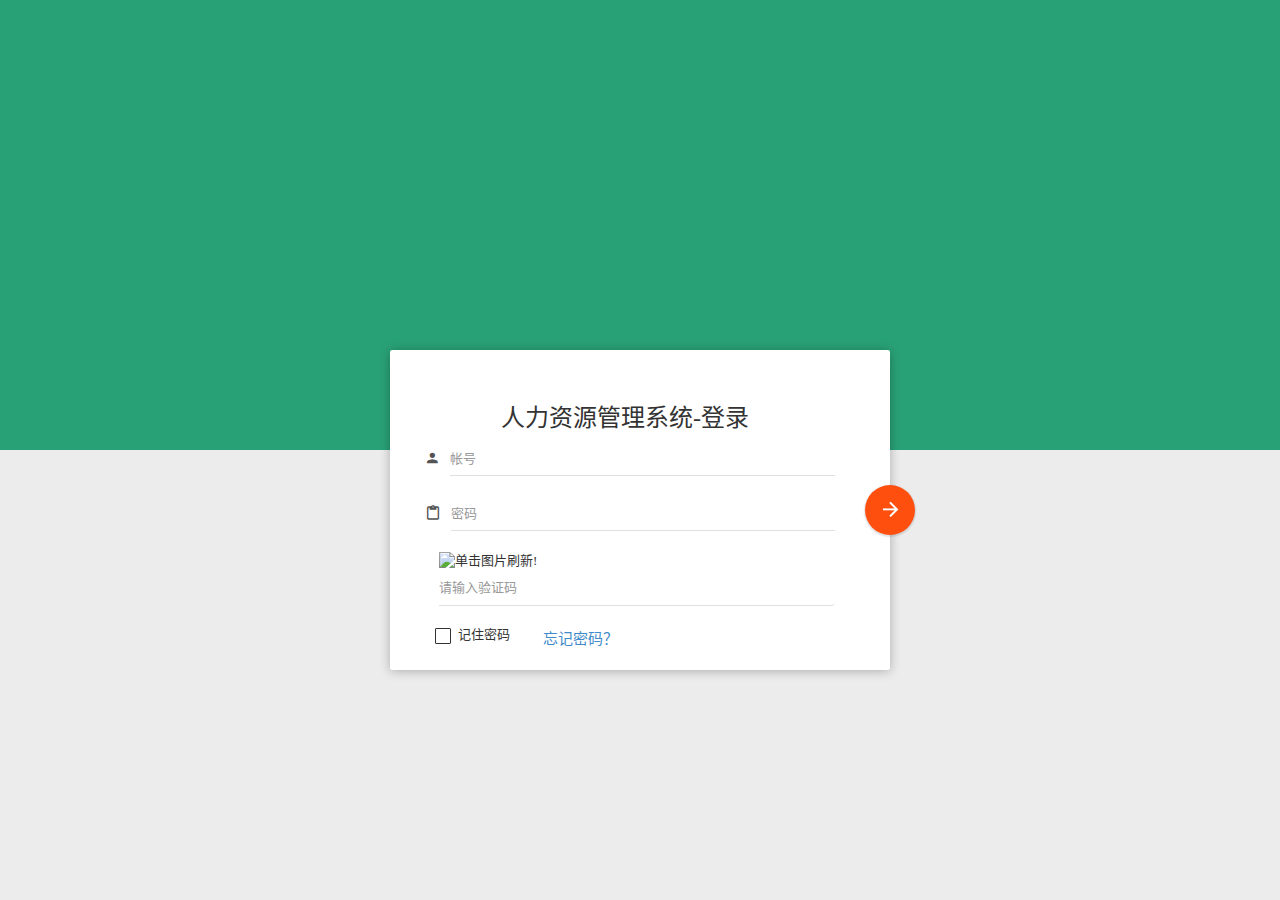
==== commit 40325920: "登录界面增加了 验证码验证功能" ====
--- a/src/main/resources/static/login.html
+++ b/src/main/resources/static/login.html
@@ -26,27 +26,36 @@
 			<span class="input-group-addon"><i class="zmdi zmdi-account"></i></span>
 			<div class="fg-line">
 				<input id="user_account" type="text" class="form-control"
-					name="user_account" placeholder="帐号">
+					   name="user_account" placeholder="帐号">
 			</div>
 		</div>
 		<div class="input-group m-b-20">
-			<span class="input-group-addon"><i class="zmdi zmdi-male"></i></span>
+			<span class="input-group-addon"><i class="zmdi zmdi-paste"></i></span>
 			<div class="fg-line">
 				<input id="user_password" type="password" class="form-control"
-					name="user_password" placeholder="密码">
+					   name="user_password" placeholder="密码">
 			</div>
+		</div>
+		<div class="input-group m-b-20">
+
+			<span class="input-group-addon"><i></i></span>
+			<span class="fg-line">
+				<img alt="单击图片刷新!" class="pointer" onclick="this.src='/hrms/captcha?d='+new Date()*1"
+					 src="/hrms/captcha">
+				<input class="form-control" id="captcha" name="captcha"
+					   placeholder="请输入验证码" type="text">
+			</span>
 		</div>
 		<div class="checkbox">
 			<input id="rememberMe" type="checkbox" class="checkbix"
-				data-text="记住密码" name="rememberMe">
-		</div>
-		<div>
+				   data-text="记住密码" name="rememberMe">
 			<a href="foundPwd.html" style="font-size: 15px">&emsp;&emsp;忘记密码？</a>
 		</div>
 
+
 		<a id="login-bt" href="javascript:;"
-			class="waves-effect waves-button waves-float"><i
-			class="zmdi zmdi-arrow-forward"></i></a>
+		   class="waves-effect waves-button waves-float"><i
+				class="zmdi zmdi-arrow-forward"></i></a>
 	</div>
 	<script src="plugins/jquery.1.12.4.min.js"></script>
 	<script src="plugins/bootstrap-3.3.0/js/bootstrap.min.js"></script>
@@ -56,6 +65,14 @@
 	<script src="js/login.js"></script>
 	<script type="text/javascript">
 		Checkbix.init();
+
+		function verify() {
+			let code = $("#captcha").val();
+			$.get("/hrms/verify?code=" + code, function (data) {
+				if (data !== "验证码正确")
+					alert(data);//处理get返回结果
+			}, "text");
+		}
 	</script>
 </body>
 </html>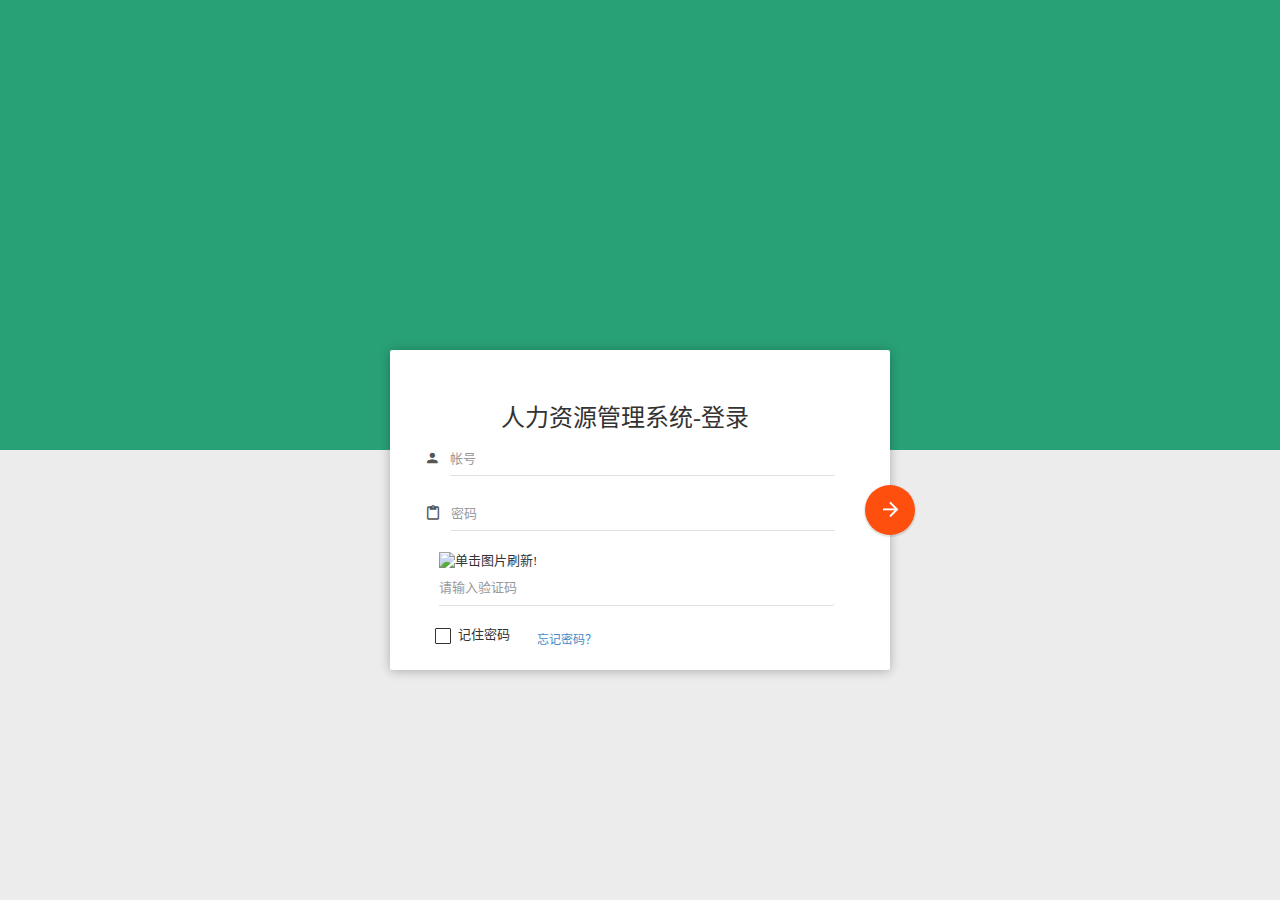
==== commit 51f2430a: "fix: 优化验证码验证功能的前端显示" ====
--- a/src/main/resources/static/login.html
+++ b/src/main/resources/static/login.html
@@ -1,78 +1,81 @@
 ﻿<!DOCTYPE HTML>
 <html lang="zh-cn">
 <head>
-<meta charset="utf-8">
-<meta http-equiv="X-UA-Compatible" content="IE=edge">
-<meta name="viewport" content="width=device-width, initial-scale=1">
-<title>人力资源管理-登陆</title>
-<link rel="shortcut icon" href="./favicon.ico" type="image/x-icon">
-<!-- <base href="/hrms/static"> -->
-<link href="plugins/bootstrap-3.3.0/css/bootstrap.min.css"
-	rel="stylesheet" />
-<link
-	href="plugins/material-design-iconic-font-2.2.0/css/material-design-iconic-font.min.css"
-	rel="stylesheet" />
-<link href="plugins/waves-0.7.5/waves.min.css" rel="stylesheet" />
-<link href="plugins/checkbix/css/checkbix.min.css" rel="stylesheet" />
-<link href="css/login.css" rel="stylesheet" />
+    <meta charset="utf-8">
+    <meta content="IE=edge" http-equiv="X-UA-Compatible">
+    <meta content="width=device-width, initial-scale=1" name="viewport">
+    <title>人力资源管理-登陆</title>
+    <link href="./favicon.ico" rel="shortcut icon" type="image/x-icon">
+    <!-- <base href="/hrms/static"> -->
+    <link href="plugins/bootstrap-3.3.0/css/bootstrap.min.css"
+          rel="stylesheet"/>
+    <link
+            href="plugins/material-design-iconic-font-2.2.0/css/material-design-iconic-font.min.css"
+            rel="stylesheet"/>
+    <link href="plugins/waves-0.7.5/waves.min.css" rel="stylesheet"/>
+    <link href="plugins/checkbix/css/checkbix.min.css" rel="stylesheet"/>
+    <link href="css/login.css" rel="stylesheet"/>
 </head>
 <body>
 
-	<div id="login-window">
-		<center>
-			<h3>人力资源管理系统-登录</h3>
-		</center>
-		<div class="input-group m-b-20">
-			<span class="input-group-addon"><i class="zmdi zmdi-account"></i></span>
-			<div class="fg-line">
-				<input id="user_account" type="text" class="form-control"
-					   name="user_account" placeholder="帐号">
-			</div>
-		</div>
-		<div class="input-group m-b-20">
-			<span class="input-group-addon"><i class="zmdi zmdi-paste"></i></span>
-			<div class="fg-line">
-				<input id="user_password" type="password" class="form-control"
-					   name="user_password" placeholder="密码">
-			</div>
-		</div>
-		<div class="input-group m-b-20">
-
-			<span class="input-group-addon"><i></i></span>
-			<span class="fg-line">
-				<img alt="单击图片刷新!" class="pointer" onclick="this.src='/hrms/captcha?d='+new Date()*1"
-					 src="/hrms/captcha">
+<div id="login-window">
+    <center>
+        <h3>人力资源管理系统-登录</h3>
+    </center>
+    <div class="input-group m-b-20">
+        <span class="input-group-addon"><i class="zmdi zmdi-account"></i></span>
+        <div class="fg-line">
+            <input class="form-control" id="user_account" name="user_account"
+                   placeholder="帐号" type="text">
+        </div>
+    </div>
+    <div class="input-group m-b-20">
+        <span class="input-group-addon"><i class="zmdi zmdi-paste"></i></span>
+        <div class="fg-line">
+            <input class="form-control" id="user_password" name="user_password"
+                   placeholder="密码" type="password">
+        </div>
+    </div>
+    <div class="input-group m-b-20" id="captchaGif">
+        <span class="input-group-addon"><i></i></span>
+        <span class="fg-line">
+					<img alt="单击图片刷新!" class="pointer" id="imgControl"
+                         onclick="this.src='/hrms/captcha?d='+new Date()*1"
+                         src="/hrms/captcha">
 				<input class="form-control" id="captcha" name="captcha"
-					   placeholder="请输入验证码" type="text">
+                       placeholder="请输入验证码" type="text">
 			</span>
-		</div>
-		<div class="checkbox">
-			<input id="rememberMe" type="checkbox" class="checkbix"
-				   data-text="记住密码" name="rememberMe">
-			<a href="foundPwd.html" style="font-size: 15px">&emsp;&emsp;忘记密码？</a>
-		</div>
+    </div>
+    <div class="checkbox">
+        <span>
+        <input class="checkbix" data-text="记住密码" id="rememberMe"
+               name="rememberMe" type="checkbox">
+        <a href="foundPwd.html" style="font-size: 12px;">&emsp;&emsp;忘记密码？</a>
+        </span>
+    </div>
 
 
-		<a id="login-bt" href="javascript:;"
-		   class="waves-effect waves-button waves-float"><i
-				class="zmdi zmdi-arrow-forward"></i></a>
-	</div>
-	<script src="plugins/jquery.1.12.4.min.js"></script>
-	<script src="plugins/bootstrap-3.3.0/js/bootstrap.min.js"></script>
-	<script src="plugins/waves-0.7.5/waves.min.js"></script>
-	<script src="plugins/checkbix/js/checkbix.min.js"></script>
-
-	<script src="js/login.js"></script>
-	<script type="text/javascript">
-		Checkbix.init();
-
-		function verify() {
-			let code = $("#captcha").val();
-			$.get("/hrms/verify?code=" + code, function (data) {
-				if (data !== "验证码正确")
-					alert(data);//处理get返回结果
-			}, "text");
-		}
-	</script>
+    <a class="waves-effect waves-button waves-float" href="javascript:;"
+       id="login-bt"><i
+            class="zmdi zmdi-arrow-forward"></i></a>
+</div>
+<script src="plugins/jquery.1.12.4.min.js"></script>
+<script src="plugins/bootstrap-3.3.0/js/bootstrap.min.js"></script>
+<script src="plugins/waves-0.7.5/waves.min.js"></script>
+<script src="plugins/checkbix/js/checkbix.min.js"></script>
+<script src="js/login.js"></script>
+<script type="text/javascript">
+    Checkbix.init();
+    /*function verify() {
+        let code = $("#captcha").val();
+        $.get("/verify?code=" + code, function (data) {
+            if (data !== "验证码正确"){
+                $("captchaGif").attr("src","/hrms/captcha?d="+new Date()*1);
+                console.log(data);//处理get返回结果
+                $.alert(data+"111");
+;				}
+        }, "text");
+    }*/
+</script>
 </body>
 </html>